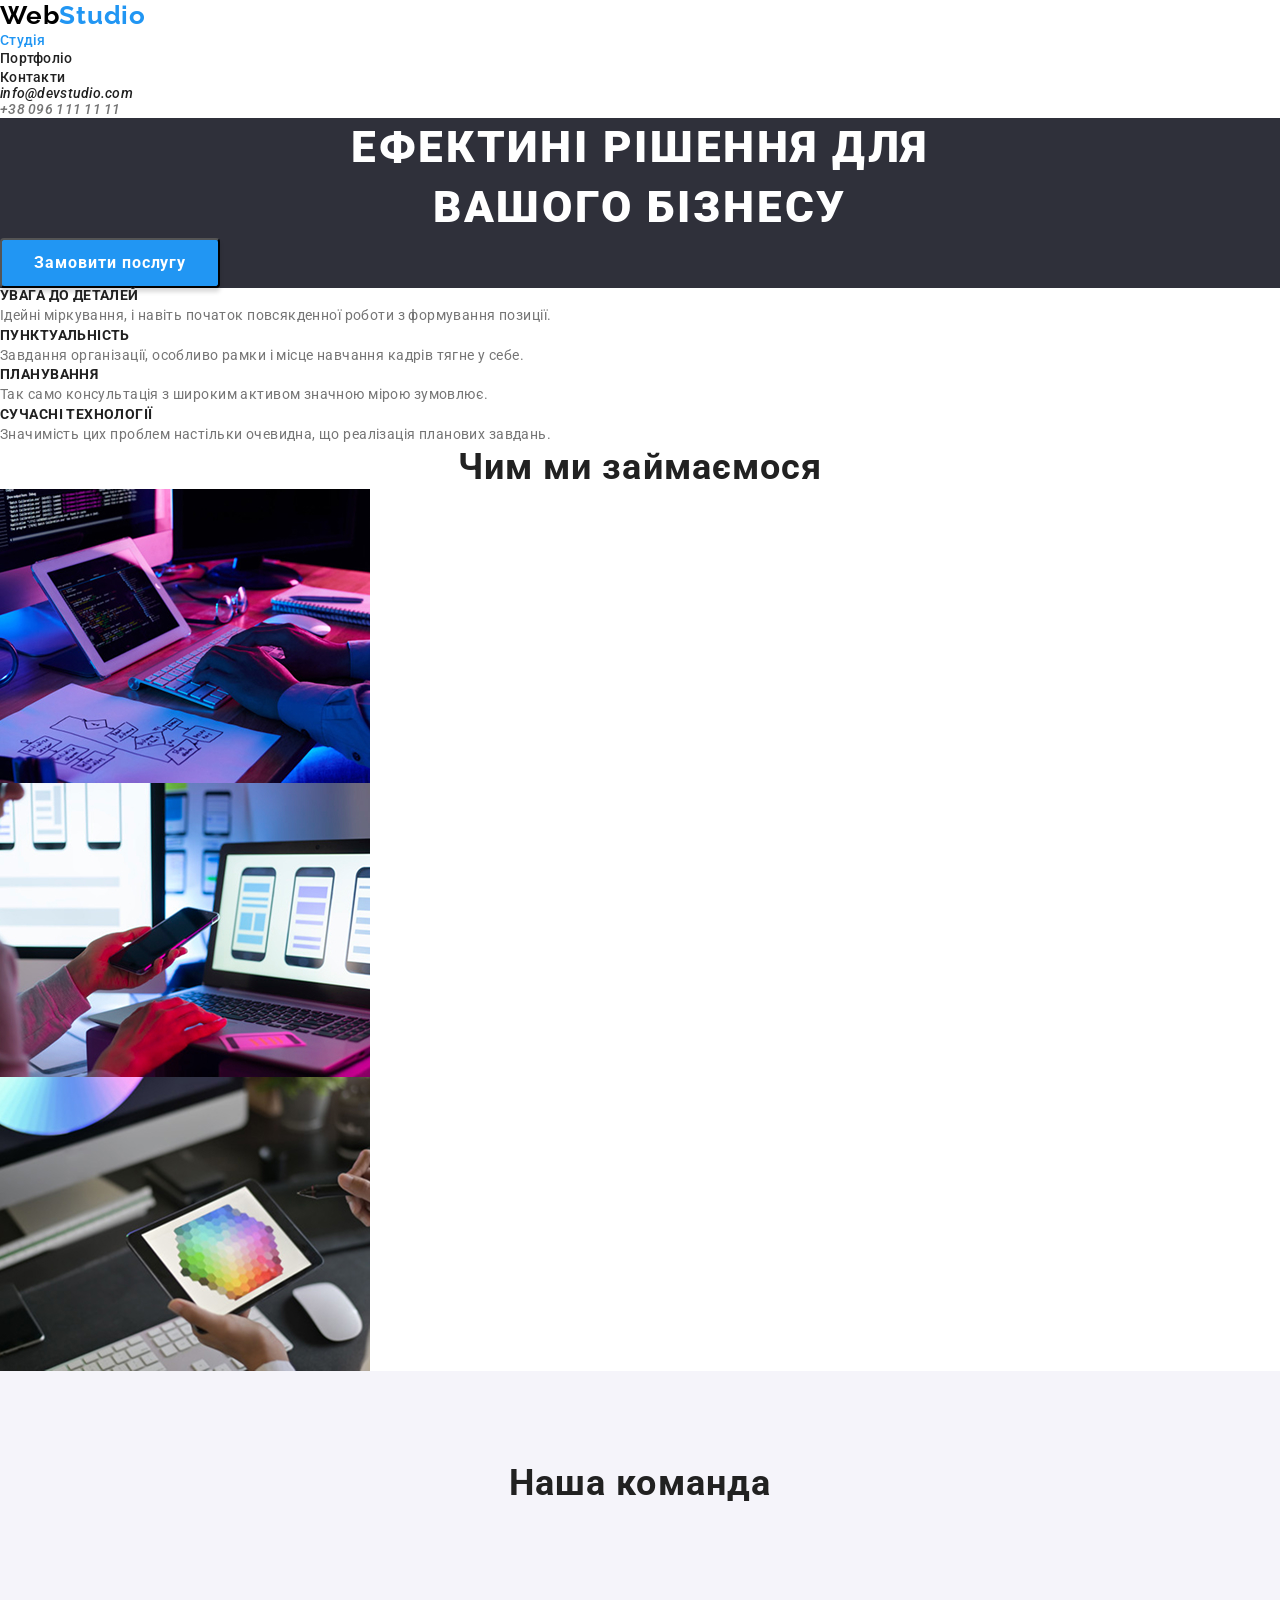
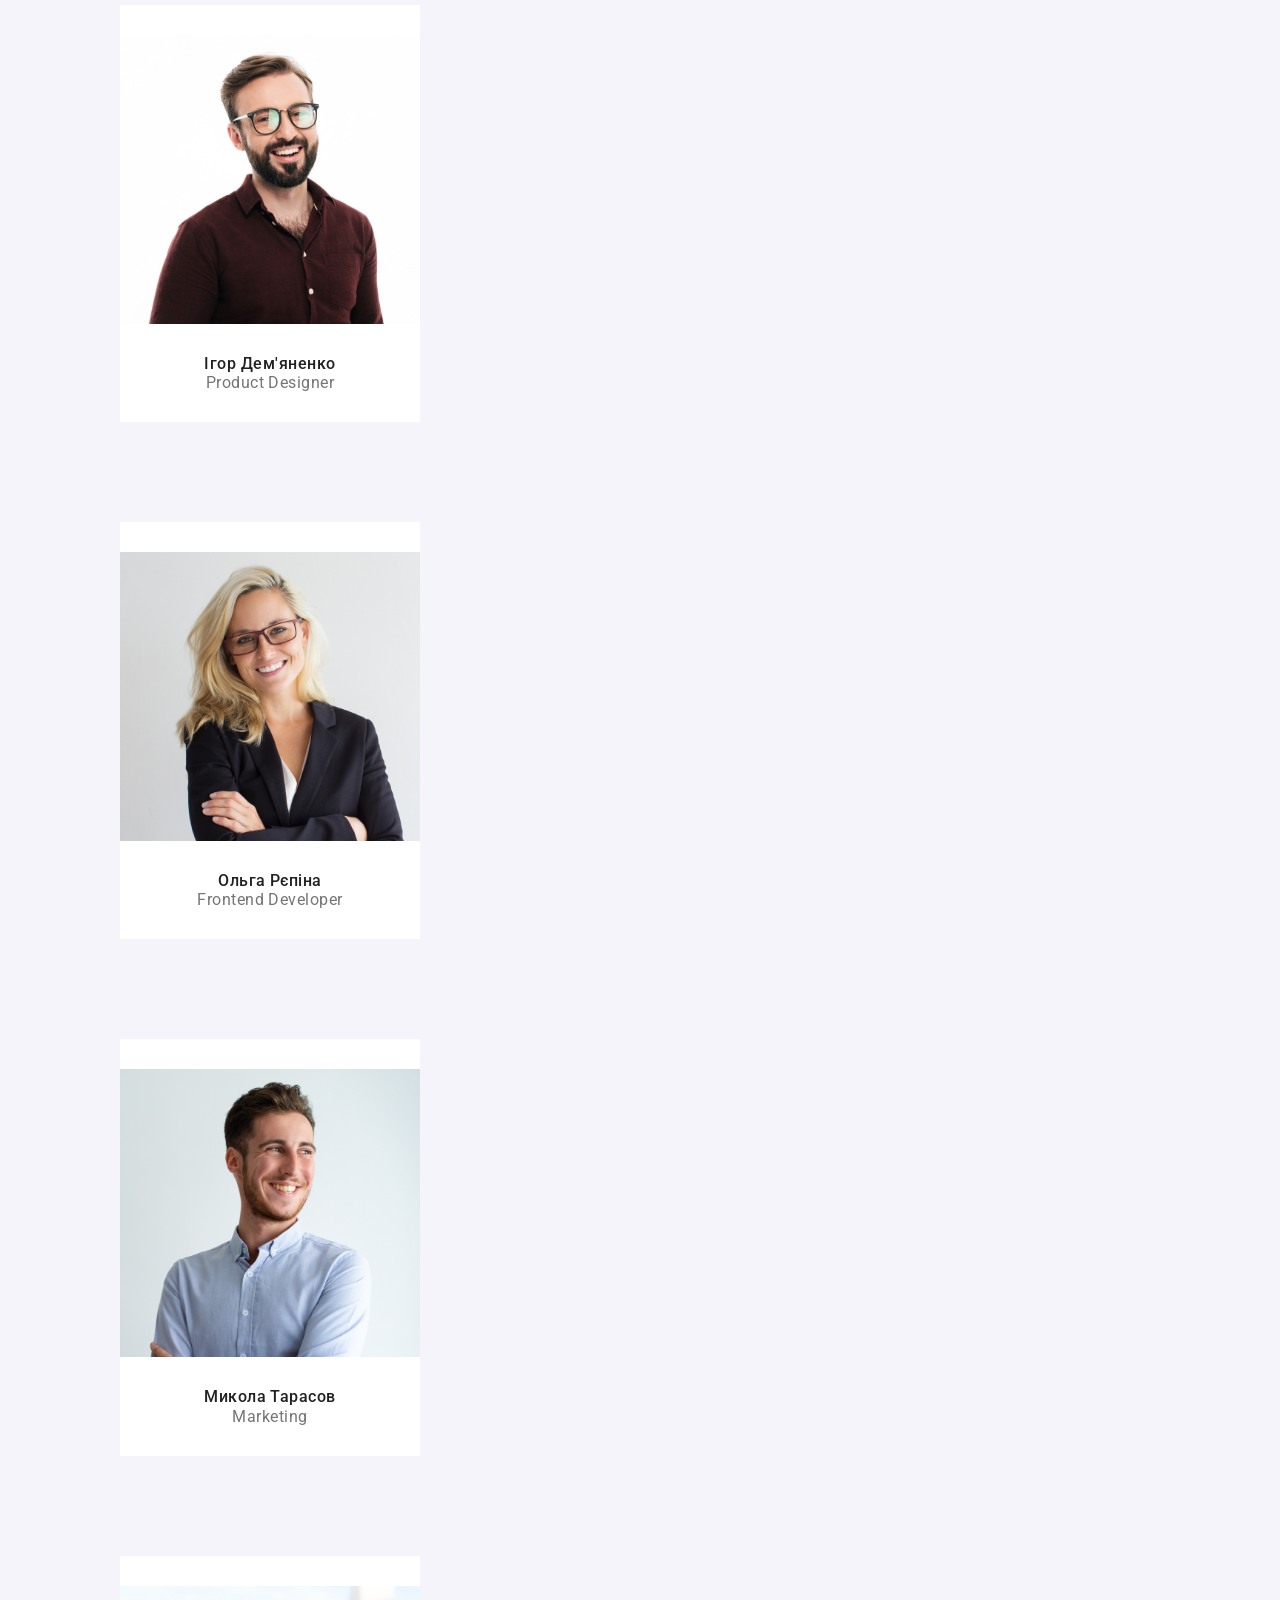
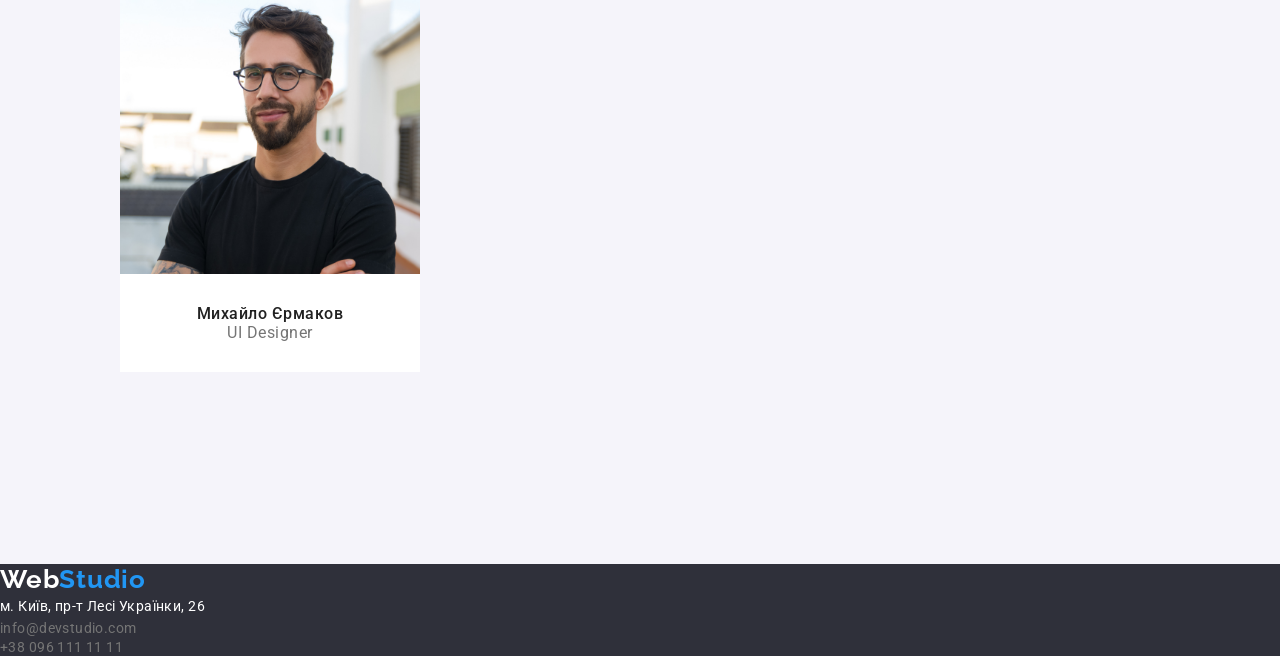
==== index.html @ 3d07670d "23.04.26 (4)" ====
<!doctype html>
<html lang="uk">
  <head>
    <meta charset="UTF-8" />
    <meta name="viewport" content="width=device-width, initial-scale=1.0" />
    <title>WebStudio</title>
    <link
      rel="stylesheet"
      href="https://cdnjs.cloudflare.com/ajax/libs/modern-normalize/3.0.1/modern-normalize.min.css"
      integrity="sha512-q6WgHqiHlKyOqslT/lgBgodhd03Wp4BEqKeW6nNtlOY4quzyG3VoQKFrieaCeSnuVseNKRGpGeDU3qPmabCANg=="
      crossorigin="anonymous"
      referrerpolicy="no-referrer"
    />
    <link rel="preconnect" href="https://fonts.googleapis.com" />
    <link rel="preconnect" href="https://fonts.gstatic.com" crossorigin />
    <link
      href="https://fonts.googleapis.com/css2?family=Raleway:ital,wght@0,100..900;1,100..900&family=Roboto:ital,wght@0,100..900;1,100..900&display=swap"
      rel="stylesheet"
    />
    <link rel="stylesheet" href="./Studio/css/reset.css">
    <link rel="stylesheet" href="./Studio/css/style.css" />
  </head>

  <body>
    <header class="header">
      <a href="./index.html" class="header-logo"
        >Web<span class="logo-accent">Studio</span></a
      >
      <nav class="header-navigation">
        <ul class="header-list">
          <li class="header-item">
            <a class="header-link-active" href="../index.html">Студія</a>
          </li>
          <li class="header-item">
            <a class="header-link" href="./Portfolio/index.html">Портфоліо</a>
          </li>
          <li class="header-item">
            <a class="header-link" href="#">Контакти</a>
          </li>
        </ul>
      </nav>
      <address class="header-contacts">
        <ul class="header-contacts-list">
          <li class="header-mail">
            <a class="header-itemm" href="mailto:info@devstudio.com"
              >info@devstudio.com</a
            >
          </li>
          <li class="header-phone">
            <a class="header-itemp" href="tel:+380961111111"
              >+38 096 111 11 11</a
            >
          </li>
        </ul>
      </address>
    </header>
    <main>
      <section class="hero">
        <h1 class="hero-title">
          ЕФЕКТИНІ РІШЕННЯ ДЛЯ <br />
          ВАШОГО БІЗНЕСУ
        </h1>
        <button class="hero-button" type="button">Замовити послугу</button>
      </section>
      <section class="info">
        <ul class="info-all">
          <li class="info-list">
            <h4 class="info-title">УВАГА ДО ДЕТАЛЕЙ</h4>
            <p class="info-text">
              Ідейні міркування, і навіть початок повсякденної роботи з
              формування позиції.
            </p>
          </li>
          <li class="info-list">
            <h4 class="info-title">ПУНКТУАЛЬНІСТЬ</h4>
            <p class="info-text">
              Завдання організації, особливо рамки і місце навчання кадрів тягне
              у себе.
            </p>
          </li>
          <li class="info-list">
            <h4 class="info-title">ПЛАНУВАННЯ</h4>
            <p class="info-text">
              Так само консультація з широким активом значною мірою зумовлює.
            </p>
          </li>
          <li class="info-list">
            <h4 class="info-title">СУЧАСНІ ТЕХНОЛОГІЇ</h4>
            <p class="info-text">
              Значимість цих проблем настільки очевидна, що реалізація планових
              завдань.
            </p>
          </li>
        </ul>
      </section>

      <section class="about">
        <h2 class="about-title">Чим ми займаємося</h2>
        <ul class="about-all">
          <li class="about-list">
            <img class="about-img" src="./Studio/img/img1.jpg" alt="Програмування" />
          </li>
          <li class="about-list">
            <img class="about-img" src="./Studio/img/img2.jpg" alt="Конспект" />
          </li>
          <li class="about-list">
            <img class="about-img" src="./Studio/img/img3.jpg" alt="Теорія кольору" />
          </li>
        </ul>
      </section>

      <section class="team">
        <h2 class="team-title">Наша команда</h2>
        <ul class="team-all">
          <li class="team-list">
            <img
              width="400"
              class="team-img"
              src="./Studio/img/man1.jpg"
              alt="Ігор Дем'яненко"
            />
            <h3 class="team-subtitle">Ігор Дем'яненко</h3>
            <p class="team-text">Product Designer</p>
          </li>
          <li class="team-list">
            <img
              width="400"
              class="team-img"
              src="./Studio/img/man2.jpg"
              alt="Ольга Рєпіна"
            />
            <h3 class="team-subtitle">Ольга Рєпіна</h3>
            <p class="team-text">Frontend Developer</p>
          </li>
          <li class="team-list">
            <img
              width="400"
              class="team-img"
              src="./Studio/img/man3.jpg"
              alt="Микола Тарасов"
            />
            <h3 class="team-subtitle">Микола Тарасов</h3>
            <p class="team-text">Marketing</p>
          </li>
          <li class="team-list">
            <img
              width="400"
              class="team-img"
              src="./Studio/img/man4.jpg"
              alt="Михайло Єрмаков"
            />
            <h3 class="team-subtitle">Михайло Єрмаков</h3>
            <p class="team-text">UI Designer</p>
          </li>
        </ul>
      </section>
    </main>
    <footer class="footer">
      <a href="./index.html" class="footer-logo"
        >Web<span class="logo-accent">Studio</span></a
      >
      <address class="footer-address">
        <ul class="footer-list">
          <li class="footer-item">
            <a
              class="footer-map"
              target="_blank"
              href="https://www.google.com/maps/place/%D0%B1%D1%83%D0%BB.+%D0%9B%D0%B5%D1%81%D0%B8+%D0%A3%D0%BA%D1%80%D0%B0%D0%B8%D0%BD%D0%BA%D0%B8,+26,+%D0%9A%D0%B8%D0%B5%D0%B2,+%D0%A3%D0%BA%D1%80%D0%B0%D0%B8%D0%BD%D0%B0,+02000/@50.4265841,30.5358109,17z/data=!3m1!4b1!4m6!3m5!1s0x40d4cf0e033ecbe9:0x57a4dffefec77da0!8m2!3d50.4265807!4d30.5383858!16s%2Fg%2F1tctq5jv?authuser=0&entry=ttu&g_ep=EgoyMDI2MDQwOC4wIKXMDSoASAFQAw%3D%3D"
              >м. Київ, пр-т Лесі Українки, 26</a
            >
          </li>
          <li class="footer-item">
            <a class="footer-mail" href="mailto:info@devstudio.com"
              >info@devstudio.com</a
            >
          </li>
          <li class="footer-item">
            <a class="footer-phone" href="tel:+380961111111"
              >+38 096 111 11 11</a
            >
          </li>
        </ul>
      </address>
    </footer>
  </body>
</html>
---- Studio/css/style.css ----
:root {
  --primary-color: #ffffff;
  --secondary-color: #2196f3;
  --title-color: #212121;
  --text-color: #757575;
  --logo-color: #000000;
  --BG1-color: #2f303a;
  --BG2-color: #f5f4fa;
}

body {
  font-family: "Roboto", sans-serif;
}

.header-logo {
  font-family: Raleway;
  color: var(--logo-color);
  font-size: 26px;
  font-weight: 700;
  line-height: 1.19;
  letter-spacing: 0.78px;
  text-decoration: none;
}

.logo-accent {
  color: var(--secondary-color);
}

.header-link-active {
  color: var(--secondary-color);
  font-size: 14px;
  font-weight: 500;
  line-height: 1.14;
  letter-spacing: 0.28px;
  text-decoration: none;
  font-family: Roboto;
}

.header-link {
  color: var(--title-color);
  font-size: 14px;
  font-weight: 500;
  line-height: 1.14;
  letter-spacing: 0.28px;
  text-decoration: none;
  color: var(--title-color);
  font-family: Roboto;
}

.header-link:hover {
  color: var(--secondary-color);
}

.header-contacts {
  color: var(--title-color);
  font-size: 14px;
  font-weight: 500;
  line-height: 1.14;
  letter-spacing: 0.28px;
  text-decoration: none;
  color: #212121;
  font-family: Roboto;
  text-decoration: none;
}

.header-itemm {
  font-family: Roboto;
  color: var(--title-color);
  text-decoration: none;
}

.header-itemm:hover {
  color: var(--secondary-color);
}

.header-itemp {
  font-family: Roboto;
  color: var(--text-color);
  text-decoration: none;
}

.header-itemp:hover {
  color: var(--secondary-color);
}

.hero {
  background-color: var(--BG1-color);
}

.hero-title {
  color: var(--primary-color);
  display: flex;
  justify-content: center;
  align-items: center;
  text-align: center;
  font-family: Roboto;
  font-size: 44px;
  font-style: normal;
  font-weight: 900;
  line-height: 1.36;
  letter-spacing: 2.64px;
  text-transform: uppercase;
}

.hero-button {
  min-width: 216px;
  height: 50px;
  padding: 0 32px;
  border-radius: 4px;
  background: var(--secondary-color);
  box-shadow: 0 4px 4px 0 rgba(0, 0, 0, 0.15);
  color: #fff;
  text-align: center;
  font-family: Roboto;
  font-size: 16px;
  font-style: normal;
  font-weight: 700;
  line-height: 1.88;
  letter-spacing: 0.96px;
}

.info-title {
  color: var(--title-color);
  font-family: Roboto;
  font-size: 14px;
  font-style: normal;
  font-weight: 700;
  line-height: 1.14;
  letter-spacing: 0.42px;
  text-transform: uppercase;
}

.info-text {
  color: var(--text-color);
  font-family: Roboto;
  font-size: 14px;
  font-style: normal;
  font-weight: 400;
  line-height: 1.71;
  letter-spacing: 0.42px;
}

.about-title {
  color: var(--title-color);
  text-align: center;
  font-family: Roboto;
  font-size: 36px;
  font-style: normal;
  font-weight: 700;
  line-height: 1.16;
  letter-spacing: 1.08px;
}

.team {
  background-color: var(--BG2-color);
  min-height: 200px;
  text-align: center;
  padding: 92px 20px;
}

.team-list {
  background-color: var(--primary-color);
  min-height: 150px;
  max-width: 300px;
  text-align: center;
  padding: 30px 0px;
  margin: 100px;
}

.team-img {
  display: block;
  margin: 0;
  max-width: 100%;
  height: auto;
  margin-bottom: 30px;
}

.team-title {
  color: var(--title-color);
  text-align: center;
  font-family: Roboto;
  font-size: 36px;
  font-style: normal;
  font-weight: 700;
  line-height: 1.16;
  letter-spacing: 1.08px;
}

.team-title {
  color: var(--title-color);
  text-align: center;
  font-family: Roboto;
  font-size: 36px;
  font-style: normal;
  font-weight: 700;
  line-height: 1.16;
  letter-spacing: 1.08px;
}

.team-subtitle {
  color: var(--title-color);
  text-align: center;
  font-family: Roboto;
  font-size: 16px;
  font-style: normal;
  font-weight: 500;
  line-height: 1.19;
  letter-spacing: 0.48px;
}

.team-text {
  color: var(--text-color);
  text-align: center;
  font-family: Roboto;
  font-size: 16px;
  font-style: normal;
  font-weight: 400;
  line-height: 1.19;
  letter-spacing: 0.48px;
}

.footer {
  background-color: var(--BG1-color);
}

.footer-logo {
  color: var(--primary-color);
  font-family: Roboto;
  font-size: 26px;
  font-style: normal;
  font-weight: 700;
  line-height: 1.19;
  letter-spacing: 0.78px;
  text-decoration: none;
}

.footer-map {
  color: var(--primary-color);
  font-family: Roboto;
  font-size: 14px;
  font-style: normal;
  font-weight: 400;
  line-height: 1.71;
  letter-spacing: 0.42px;
  text-decoration: none;
}

.footer-map:hover {
  color: var(--secondary-color);
}

.footer-mail {
  font-size: 14px;
  font-style: normal;
  font-weight: 400;
  line-height: 1.71px;
  letter-spacing: 0.42px;
  font-family: Roboto;
  color: var(--text-color);
  text-decoration: none;
}

.footer-mail:hover {
  color: var(--secondary-color);
}

.footer-phone {
  font-size: 14px;
  font-style: normal;
  font-weight: 400;
  line-height: 1.71px;
  letter-spacing: 0.42px;
  font-family: Roboto;
  color: var(--text-color);
  text-decoration: none;
}

.footer-phone:hover {
  color: var(--secondary-color);
}

.footer-logo {
  font-family: Raleway;
  color: var(--primary-color);
  font-size: 26px;
  font-weight: 700;
  line-height: 1.19;
  letter-spacing: 0.78px;
  text-decoration: none;
}
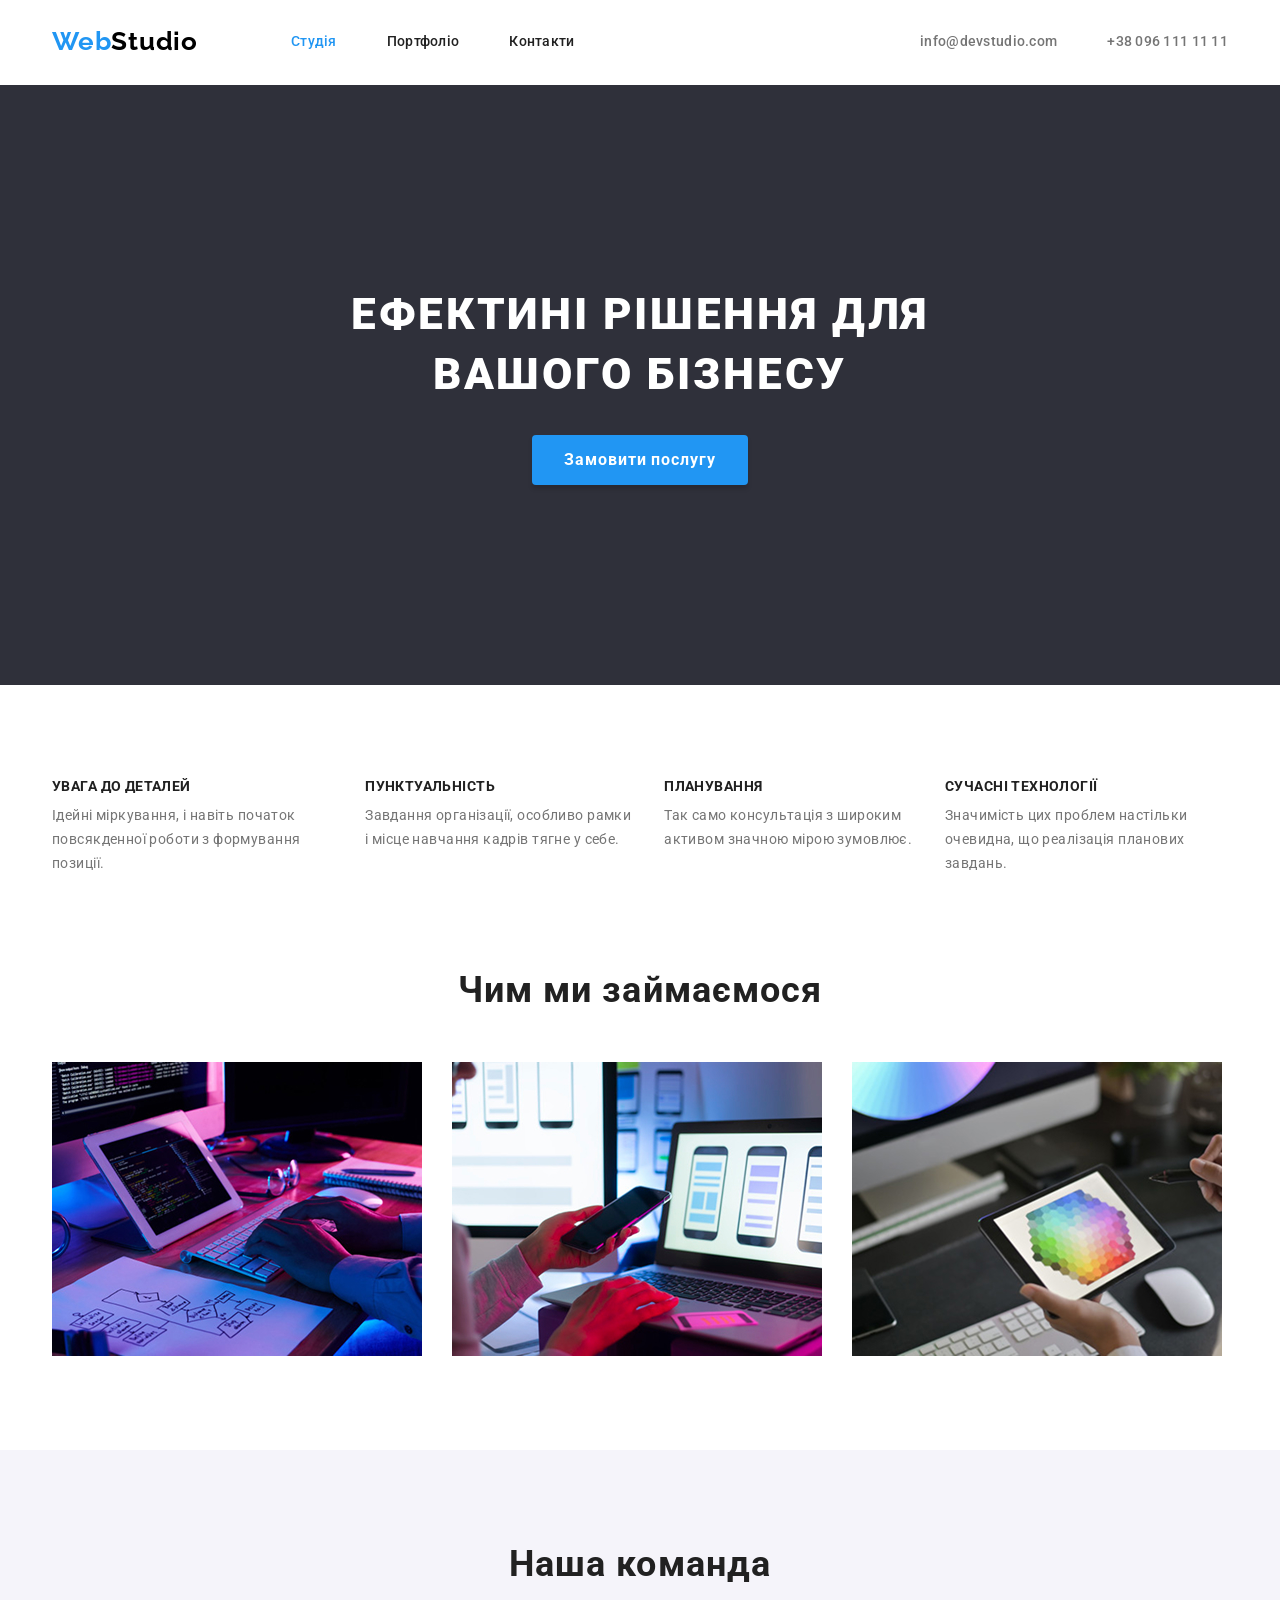
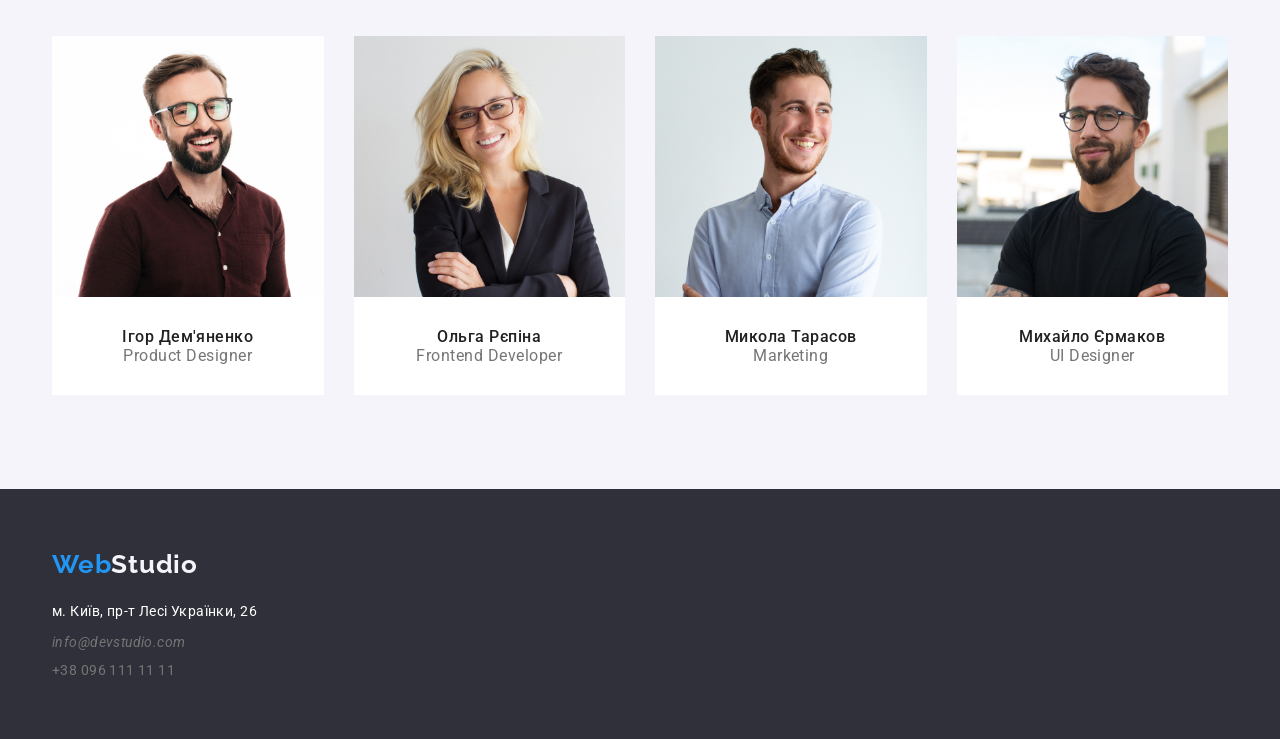
==== commit a72e8121: "30.04.26" ====
--- a/index.html
+++ b/index.html
@@ -17,170 +17,189 @@
       href="https://fonts.googleapis.com/css2?family=Raleway:ital,wght@0,100..900;1,100..900&family=Roboto:ital,wght@0,100..900;1,100..900&display=swap"
       rel="stylesheet"
     />
-    <link rel="stylesheet" href="./Studio/css/reset.css">
+    <link rel="stylesheet" href="./Studio/css/reset.css" />
     <link rel="stylesheet" href="./Studio/css/style.css" />
   </head>
 
   <body>
     <header class="header">
-      <a href="./index.html" class="header-logo"
-        >Web<span class="logo-accent">Studio</span></a
-      >
-      <nav class="header-navigation">
-        <ul class="header-list">
-          <li class="header-item">
-            <a class="header-link-active" href="../index.html">Студія</a>
-          </li>
-          <li class="header-item">
-            <a class="header-link" href="./Portfolio/index.html">Портфоліо</a>
-          </li>
-          <li class="header-item">
-            <a class="header-link" href="#">Контакти</a>
-          </li>
-        </ul>
-      </nav>
-      <address class="header-contacts">
-        <ul class="header-contacts-list">
-          <li class="header-mail">
-            <a class="header-itemm" href="mailto:info@devstudio.com"
-              >info@devstudio.com</a
-            >
-          </li>
-          <li class="header-phone">
-            <a class="header-itemp" href="tel:+380961111111"
-              >+38 096 111 11 11</a
-            >
-          </li>
-        </ul>
-      </address>
+      <div class="container header-wrap">
+        <a href="./index.html" class="header-logo">Web<span class="logo-accent">Studio</span></a>
+        <nav class="header-navigation">
+          <ul class="header-list">
+            <li class="header-item">
+              <a class="header-link-active" href="./index.html">Студія</a>
+            </li>
+            <li class="header-item">
+              <a class="header-link" href="./Portfolio/index.html">Портфоліо</a>
+            </li>
+            <li class="header-item">
+              <a class="header-link" href="#">Контакти</a>
+            </li>
+          </ul>
+        </nav>
+        <address class="header-contacts">
+          <ul class="header-contacts-list">
+            <li class="header-mail">
+              <a class="header-item" href="mailto:info@devstudio.com"
+                >info@devstudio.com</a
+              >
+            </li>
+            <li class="header-phone">
+              <a class="header-item" href="tel:+380961111111"
+                >+38 096 111 11 11</a
+              >
+            </li>
+          </ul>
+        </address>
+      </div>
     </header>
     <main>
       <section class="hero">
-        <h1 class="hero-title">
-          ЕФЕКТИНІ РІШЕННЯ ДЛЯ <br />
-          ВАШОГО БІЗНЕСУ
-        </h1>
-        <button class="hero-button" type="button">Замовити послугу</button>
+        <div class="container">
+          <h1 class="hero-title">
+            ЕФЕКТИНІ РІШЕННЯ ДЛЯ ВАШОГО БІЗНЕСУ
+          </h1>
+          <button class="hero-button" type="button">Замовити послугу</button>
+        </div>
       </section>
       <section class="info">
-        <ul class="info-all">
-          <li class="info-list">
-            <h4 class="info-title">УВАГА ДО ДЕТАЛЕЙ</h4>
-            <p class="info-text">
-              Ідейні міркування, і навіть початок повсякденної роботи з
-              формування позиції.
-            </p>
-          </li>
-          <li class="info-list">
-            <h4 class="info-title">ПУНКТУАЛЬНІСТЬ</h4>
-            <p class="info-text">
-              Завдання організації, особливо рамки і місце навчання кадрів тягне
-              у себе.
-            </p>
-          </li>
-          <li class="info-list">
-            <h4 class="info-title">ПЛАНУВАННЯ</h4>
-            <p class="info-text">
-              Так само консультація з широким активом значною мірою зумовлює.
-            </p>
-          </li>
-          <li class="info-list">
-            <h4 class="info-title">СУЧАСНІ ТЕХНОЛОГІЇ</h4>
-            <p class="info-text">
-              Значимість цих проблем настільки очевидна, що реалізація планових
-              завдань.
-            </p>
-          </li>
-        </ul>
+        <div class="container">
+          <ul class="info-all">
+            <li class="info-list">
+              <h4 class="info-title">УВАГА ДО ДЕТАЛЕЙ</h4>
+              <p class="info-text">
+                Ідейні міркування, і навіть початок повсякденної роботи з
+                формування позиції.
+              </p>
+            </li>
+            <li class="info-list">
+              <h4 class="info-title">ПУНКТУАЛЬНІСТЬ</h4>
+              <p class="info-text">
+                Завдання організації, особливо рамки і місце навчання кадрів
+                тягне у себе.
+              </p>
+            </li>
+            <li class="info-list">
+              <h4 class="info-title">ПЛАНУВАННЯ</h4>
+              <p class="info-text">
+                Так само консультація з широким активом значною мірою зумовлює.
+              </p>
+            </li>
+            <li class="info-list">
+              <h4 class="info-title">СУЧАСНІ ТЕХНОЛОГІЇ</h4>
+              <p class="info-text">
+                Значимість цих проблем настільки очевидна, що реалізація
+                планових завдань.
+              </p>
+            </li>
+          </ul>
+        </div>
       </section>
 
       <section class="about">
-        <h2 class="about-title">Чим ми займаємося</h2>
-        <ul class="about-all">
-          <li class="about-list">
-            <img class="about-img" src="./Studio/img/img1.jpg" alt="Програмування" />
-          </li>
-          <li class="about-list">
-            <img class="about-img" src="./Studio/img/img2.jpg" alt="Конспект" />
-          </li>
-          <li class="about-list">
-            <img class="about-img" src="./Studio/img/img3.jpg" alt="Теорія кольору" />
-          </li>
-        </ul>
+        <div class="container">
+          <h2 class="about-title">Чим ми займаємося</h2>
+          <ul class="about-all">
+            <li class="about-list">
+              <img
+                class="about-img"
+                src="./Studio/img/img1.jpg"
+                alt="Програмування"
+              />
+            </li>
+            <li class="about-list">
+              <img
+                class="about-img"
+                src="./Studio/img/img2.jpg"
+                alt="Конспект"
+              />
+            </li>
+            <li class="about-list">
+              <img
+                class="about-img"
+                src="./Studio/img/img3.jpg"
+                alt="Теорія кольору"
+              />
+            </li>
+          </ul>
+        </div>
       </section>
 
       <section class="team">
-        <h2 class="team-title">Наша команда</h2>
-        <ul class="team-all">
-          <li class="team-list">
-            <img
-              width="400"
-              class="team-img"
-              src="./Studio/img/man1.jpg"
-              alt="Ігор Дем'яненко"
-            />
-            <h3 class="team-subtitle">Ігор Дем'яненко</h3>
-            <p class="team-text">Product Designer</p>
-          </li>
-          <li class="team-list">
-            <img
-              width="400"
-              class="team-img"
-              src="./Studio/img/man2.jpg"
-              alt="Ольга Рєпіна"
-            />
-            <h3 class="team-subtitle">Ольга Рєпіна</h3>
-            <p class="team-text">Frontend Developer</p>
-          </li>
-          <li class="team-list">
-            <img
-              width="400"
-              class="team-img"
-              src="./Studio/img/man3.jpg"
-              alt="Микола Тарасов"
-            />
-            <h3 class="team-subtitle">Микола Тарасов</h3>
-            <p class="team-text">Marketing</p>
-          </li>
-          <li class="team-list">
-            <img
-              width="400"
-              class="team-img"
-              src="./Studio/img/man4.jpg"
-              alt="Михайло Єрмаков"
-            />
-            <h3 class="team-subtitle">Михайло Єрмаков</h3>
-            <p class="team-text">UI Designer</p>
-          </li>
-        </ul>
+        <div class="container">
+          <h2 class="team-title">Наша команда</h2>
+          <ul class="team-all">
+            <li class="team-list">
+              <img
+                width="400"
+                class="team-img"
+                src="./Studio/img/man1.jpg"
+                alt="Ігор Дем'яненко"
+              />
+              <h3 class="team-subtitle">Ігор Дем'яненко</h3>
+              <p class="team-text">Product Designer</p>
+            </li>
+            <li class="team-list">
+              <img
+                width="400"
+                class="team-img"
+                src="./Studio/img/man2.jpg"
+                alt="Ольга Рєпіна"
+              />
+              <h3 class="team-subtitle">Ольга Рєпіна</h3>
+              <p class="team-text">Frontend Developer</p>
+            </li>
+            <li class="team-list">
+              <img
+                width="400"
+                class="team-img"
+                src="./Studio/img/man3.jpg"
+                alt="Микола Тарасов"
+              />
+              <h3 class="team-subtitle">Микола Тарасов</h3>
+              <p class="team-text">Marketing</p>
+            </li>
+            <li class="team-list">
+              <img
+                width="400"
+                class="team-img"
+                src="./Studio/img/man4.jpg"
+                alt="Михайло Єрмаков"
+              />
+              <h3 class="team-subtitle">Михайло Єрмаков</h3>
+              <p class="team-text">UI Designer</p>
+            </li>
+          </ul>
+        </div>
       </section>
     </main>
     <footer class="footer">
-      <a href="./index.html" class="footer-logo"
-        >Web<span class="logo-accent">Studio</span></a
-      >
-      <address class="footer-address">
-        <ul class="footer-list">
-          <li class="footer-item">
-            <a
-              class="footer-map"
-              target="_blank"
-              href="https://www.google.com/maps/place/%D0%B1%D1%83%D0%BB.+%D0%9B%D0%B5%D1%81%D0%B8+%D0%A3%D0%BA%D1%80%D0%B0%D0%B8%D0%BD%D0%BA%D0%B8,+26,+%D0%9A%D0%B8%D0%B5%D0%B2,+%D0%A3%D0%BA%D1%80%D0%B0%D0%B8%D0%BD%D0%B0,+02000/@50.4265841,30.5358109,17z/data=!3m1!4b1!4m6!3m5!1s0x40d4cf0e033ecbe9:0x57a4dffefec77da0!8m2!3d50.4265807!4d30.5383858!16s%2Fg%2F1tctq5jv?authuser=0&entry=ttu&g_ep=EgoyMDI2MDQwOC4wIKXMDSoASAFQAw%3D%3D"
-              >м. Київ, пр-т Лесі Українки, 26</a
-            >
-          </li>
-          <li class="footer-item">
-            <a class="footer-mail" href="mailto:info@devstudio.com"
-              >info@devstudio.com</a
-            >
-          </li>
-          <li class="footer-item">
-            <a class="footer-phone" href="tel:+380961111111"
-              >+38 096 111 11 11</a
-            >
-          </li>
-        </ul>
-      </address>
+      <div class="container">
+        <a href="./index.html" class="footer-logo">Web<span class="footerlogo-accent">Studio</span></a>
+        <address class="footer-address">
+          <ul class="footer-list">
+            <li class="footer-item">
+              <a
+                class="footer-map"
+                target="_blank"
+                href="https://www.google.com/maps/place/%D0%B1%D1%83%D0%BB.+%D0%9B%D0%B5%D1%81%D0%B8+%D0%A3%D0%BA%D1%80%D0%B0%D0%B8%D0%BD%D0%BA%D0%B8,+26,+%D0%9A%D0%B8%D0%B5%D0%B2,+%D0%A3%D0%BA%D1%80%D0%B0%D0%B8%D0%BD%D0%B0,+02000/@50.4265841,30.5358109,17z/data=!3m1!4b1!4m6!3m5!1s0x40d4cf0e033ecbe9:0x57a4dffefec77da0!8m2!3d50.4265807!4d30.5383858!16s%2Fg%2F1tctq5jv?authuser=0&entry=ttu&g_ep=EgoyMDI2MDQwOC4wIKXMDSoASAFQAw%3D%3D"
+                >м. Київ, пр-т Лесі Українки, 26</a
+              >
+            </li>
+            <li class="footer-item">
+              <a class="footer-mail" href="mailto:info@devstudio.com"
+                >info@devstudio.com</a
+              >
+            </li>
+            <li class="footer-item">
+              <a class="footer-phone" href="tel:+380961111111"
+                >+38 096 111 11 11</a
+              >
+            </li>
+          </ul>
+        </address>
+      </div>
     </footer>
   </body>
 </html>
--- a/Studio/css/style.css
+++ b/Studio/css/style.css
@@ -8,22 +8,48 @@
   --BG2-color: #f5f4fa;
 }
 
+.container {
+  width: 1200px;
+  margin: 0 auto;
+  padding: 0 12px;
+}
+
 body {
   font-family: "Roboto", sans-serif;
 }
 
+.header {
+  padding-top: 24px;
+  padding-bottom: 25px;
+}
+
+.header-wrap {
+  display: flex;
+}
+
 .header-logo {
   font-family: Raleway;
+  color: var(--secondary-color);
+  font-size: 26px;
+  font-weight: 700;
+  line-height: 1.38;
+  letter-spacing: 0.78px;
+  text-decoration: none;
+  margin-right: 93px;
+}
+
+.logo-accent {
   color: var(--logo-color);
-  font-size: 26px;
-  font-weight: 700;
-  line-height: 1.19;
-  letter-spacing: 0.78px;
-  text-decoration: none;
-}
-
-.logo-accent {
-  color: var(--secondary-color);
+}
+
+.header-navigation {
+  display: flex;
+}
+
+.header-list {
+  align-items: center;
+  display: flex;
+  gap: 50px;
 }
 
 .header-link-active {
@@ -61,30 +87,39 @@
   color: #212121;
   font-family: Roboto;
   text-decoration: none;
-}
-
-.header-itemm {
-  font-family: Roboto;
-  color: var(--title-color);
-  text-decoration: none;
-}
-
-.header-itemm:hover {
-  color: var(--secondary-color);
-}
-
-.header-itemp {
-  font-family: Roboto;
-  color: var(--text-color);
-  text-decoration: none;
-}
-
-.header-itemp:hover {
-  color: var(--secondary-color);
-}
+  display: flex;
+  gap: 24px;
+  margin-left: auto;
+  font-style: normal;
+}
+
+.header-contacts-list {
+  align-items: center;
+  gap: 50px;
+  display: flex;
+}
+
+.header-item {
+  font-size: 14px;
+  font-weight: 500;
+  line-height: 1.14;
+  letter-spacing: 0.28px;
+  font-family: Roboto;
+  color: var(--text-color);
+  text-decoration: none;
+}
+
+.header-item:hover {
+  color: var(--secondary-color);
+}
+
+/* hero */
 
 .hero {
   background-color: var(--BG1-color);
+  padding-top: 200px;
+  padding-bottom: 200px;
+  text-align: center;
 }
 
 .hero-title {
@@ -93,37 +128,50 @@
   justify-content: center;
   align-items: center;
   text-align: center;
-  font-family: Roboto;
   font-size: 44px;
-  font-style: normal;
   font-weight: 900;
   line-height: 1.36;
   letter-spacing: 2.64px;
   text-transform: uppercase;
+  width: 696px;
+  margin-bottom: 30px;
+  margin-left: auto;
+  margin-right: auto;
 }
 
 .hero-button {
   min-width: 216px;
   height: 50px;
-  padding: 0 32px;
+  padding: 10px 32px;
   border-radius: 4px;
   background: var(--secondary-color);
   box-shadow: 0 4px 4px 0 rgba(0, 0, 0, 0.15);
   color: #fff;
   text-align: center;
-  font-family: Roboto;
   font-size: 16px;
-  font-style: normal;
-  font-weight: 700;
-  line-height: 1.88;
+  font-weight: 700;
+  line-height: 1.87;
   letter-spacing: 0.96px;
+  border: none;
+}
+
+/* info */
+
+.info {
+  padding-top: 94px;
+  padding-bottom: 94px;
+}
+
+.info-all {
+  display: flex;
+  gap: 30px;
 }
 
 .info-title {
-  color: var(--title-color);
-  font-family: Roboto;
-  font-size: 14px;
-  font-style: normal;
+  margin-bottom: 10px;
+  color: var(--title-color);
+  font-family: Roboto;
+  font-size: 14px;
   font-weight: 700;
   line-height: 1.14;
   letter-spacing: 0.42px;
@@ -132,39 +180,51 @@
 
 .info-text {
   color: var(--text-color);
-  font-family: Roboto;
-  font-size: 14px;
-  font-style: normal;
+  font-size: 14px;
   font-weight: 400;
   line-height: 1.71;
   letter-spacing: 0.42px;
 }
 
+/* about */
+
+.about {
+  padding-bottom: 94px;
+}
+
+.about-all {
+  display: flex;
+  gap: 30px;
+}
+
 .about-title {
   color: var(--title-color);
   text-align: center;
-  font-family: Roboto;
   font-size: 36px;
-  font-style: normal;
   font-weight: 700;
   line-height: 1.16;
   letter-spacing: 1.08px;
-}
+  margin-bottom: 50px;
+}
+
+/* team */
 
 .team {
+  padding-top: 94px;
+  padding-bottom: 94px;
+  text-align: center;
   background-color: var(--BG2-color);
-  min-height: 200px;
-  text-align: center;
-  padding: 92px 20px;
+}
+
+.team-all {
+  display: flex;
+  gap: 30px;
 }
 
 .team-list {
   background-color: var(--primary-color);
-  min-height: 150px;
-  max-width: 300px;
-  text-align: center;
-  padding: 30px 0px;
-  margin: 100px;
+  text-align: center;
+  padding-bottom: 30px;
 }
 
 .team-img {
@@ -178,12 +238,11 @@
 .team-title {
   color: var(--title-color);
   text-align: center;
-  font-family: Roboto;
   font-size: 36px;
-  font-style: normal;
   font-weight: 700;
   line-height: 1.16;
   letter-spacing: 1.08px;
+  margin-bottom: 50px;
 }
 
 .team-title {
@@ -219,30 +278,44 @@
   letter-spacing: 0.48px;
 }
 
+/* footer */
+
 .footer {
+  padding-top: 60px;
+  padding-bottom: 60px;
   background-color: var(--BG1-color);
 }
 
 .footer-logo {
-  color: var(--primary-color);
-  font-family: Roboto;
+  display: inline-block;
+  padding-bottom: 20px;
+  color: var(--secondary-color);
   font-size: 26px;
-  font-style: normal;
   font-weight: 700;
   line-height: 1.19;
   letter-spacing: 0.78px;
   text-decoration: none;
+  font-family: Raleway;
+}
+
+.footerlogo-accent {
+  color: var(--BG2-color);
+}
+
+.footer-list {
+  display: flex;
+  flex-direction: column;
+  gap: 9px;
 }
 
 .footer-map {
   color: var(--primary-color);
-  font-family: Roboto;
-  font-size: 14px;
-  font-style: normal;
+  font-size: 14px;
   font-weight: 400;
   line-height: 1.71;
   letter-spacing: 0.42px;
   text-decoration: none;
+  font-style: normal;
 }
 
 .footer-map:hover {
@@ -251,11 +324,9 @@
 
 .footer-mail {
   font-size: 14px;
-  font-style: normal;
   font-weight: 400;
   line-height: 1.71px;
   letter-spacing: 0.42px;
-  font-family: Roboto;
   color: var(--text-color);
   text-decoration: none;
 }
@@ -270,7 +341,6 @@
   font-weight: 400;
   line-height: 1.71px;
   letter-spacing: 0.42px;
-  font-family: Roboto;
   color: var(--text-color);
   text-decoration: none;
 }
@@ -278,13 +348,3 @@
 .footer-phone:hover {
   color: var(--secondary-color);
 }
-
-.footer-logo {
-  font-family: Raleway;
-  color: var(--primary-color);
-  font-size: 26px;
-  font-weight: 700;
-  line-height: 1.19;
-  letter-spacing: 0.78px;
-  text-decoration: none;
-}
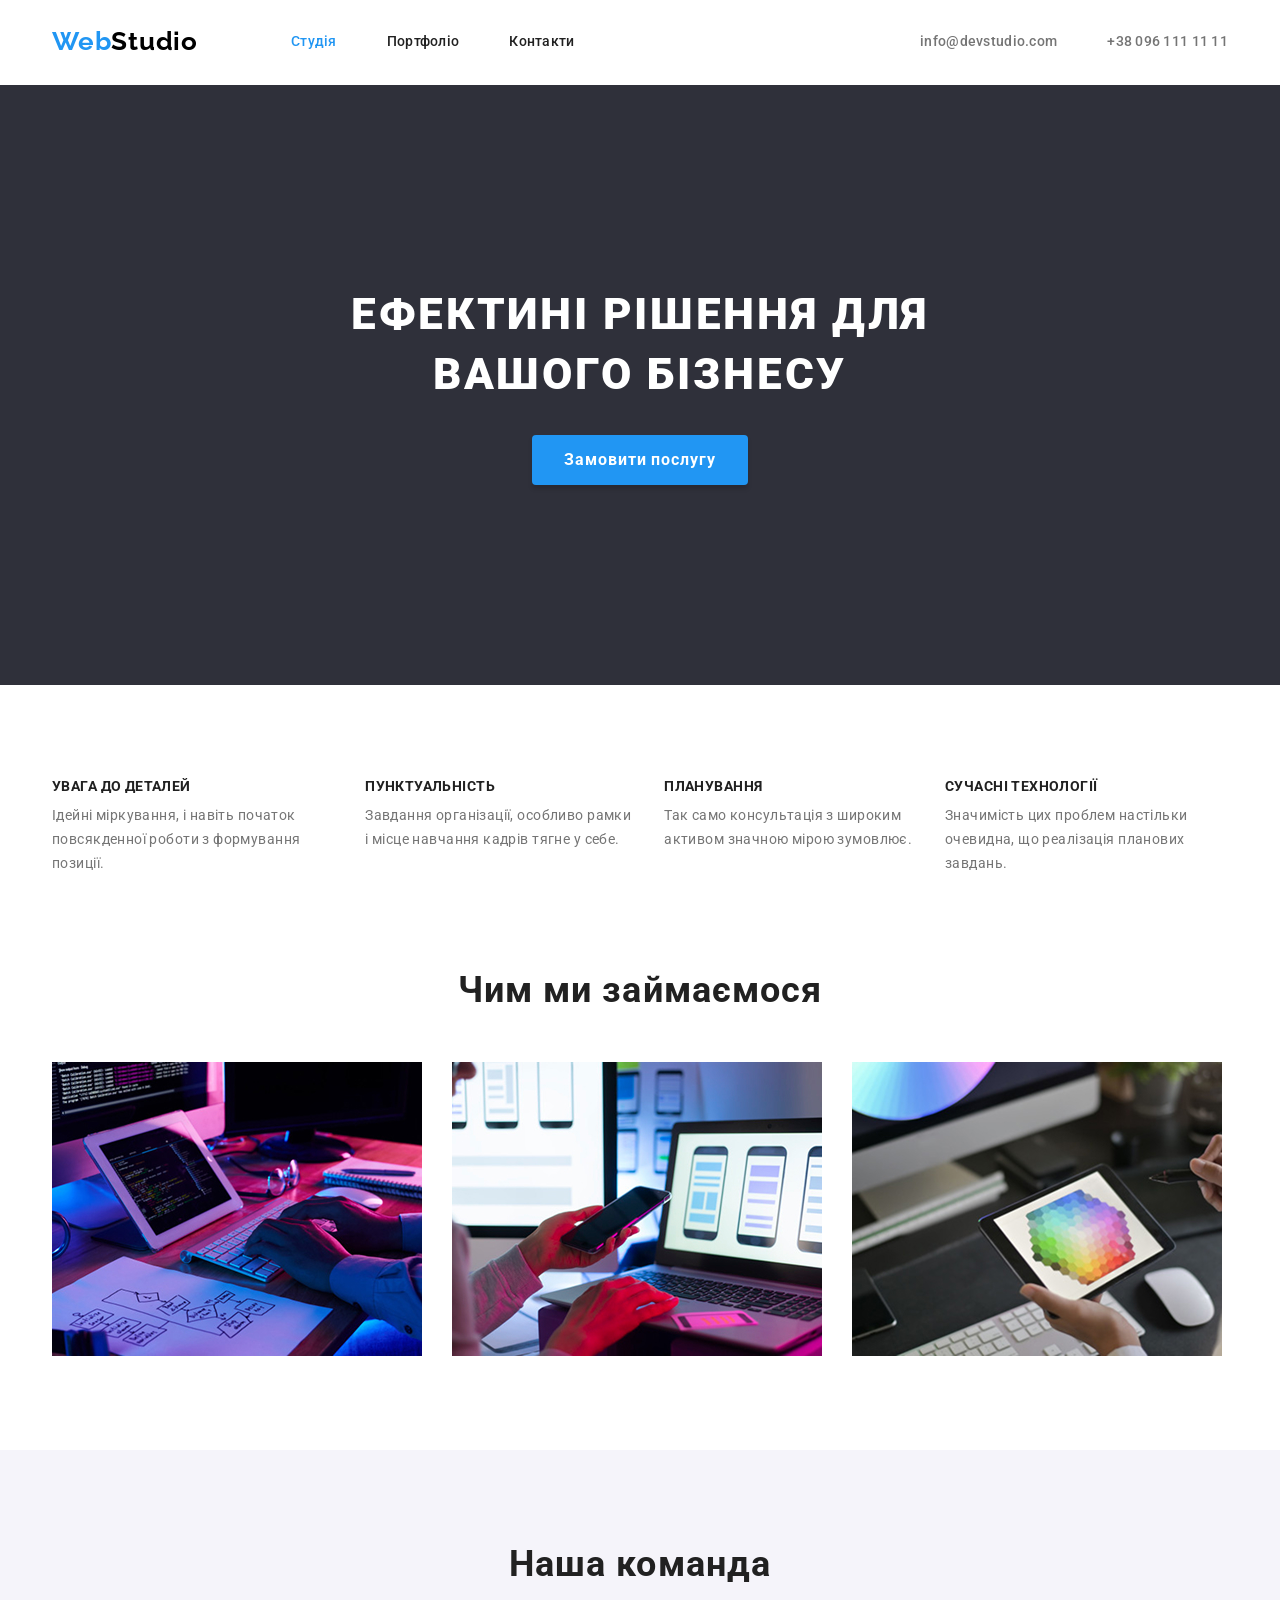
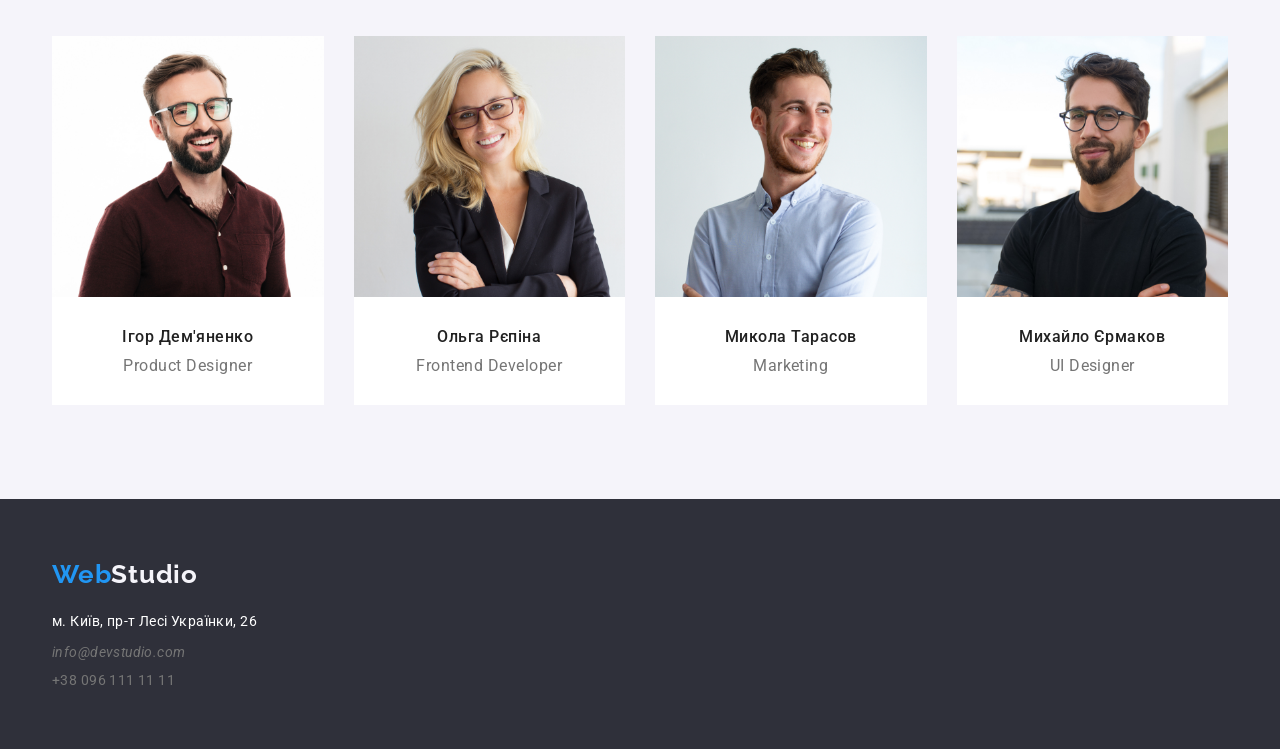
==== commit f6a19193: "05.05.26" ====
--- a/index.html
+++ b/index.html
@@ -137,8 +137,10 @@
                 src="./Studio/img/man1.jpg"
                 alt="Ігор Дем'яненко"
               />
-              <h3 class="team-subtitle">Ігор Дем'яненко</h3>
-              <p class="team-text">Product Designer</p>
+              <div class="team-content">
+                <h3 class="team-subtitle">Ігор Дем'яненко</h3>
+                <p class="team-text">Product Designer</p>
+              </div>
             </li>
             <li class="team-list">
               <img
@@ -147,8 +149,10 @@
                 src="./Studio/img/man2.jpg"
                 alt="Ольга Рєпіна"
               />
-              <h3 class="team-subtitle">Ольга Рєпіна</h3>
-              <p class="team-text">Frontend Developer</p>
+              <div class="team-content">
+                <h3 class="team-subtitle">Ольга Рєпіна</h3>
+                <p class="team-text">Frontend Developer</p>
+              </div>
             </li>
             <li class="team-list">
               <img
@@ -157,8 +161,10 @@
                 src="./Studio/img/man3.jpg"
                 alt="Микола Тарасов"
               />
-              <h3 class="team-subtitle">Микола Тарасов</h3>
-              <p class="team-text">Marketing</p>
+              <div class="team-content">
+                <h3 class="team-subtitle">Микола Тарасов</h3>
+                <p class="team-text">Marketing</p>
+              </div>
             </li>
             <li class="team-list">
               <img
@@ -167,8 +173,10 @@
                 src="./Studio/img/man4.jpg"
                 alt="Михайло Єрмаков"
               />
-              <h3 class="team-subtitle">Михайло Єрмаков</h3>
-              <p class="team-text">UI Designer</p>
+              <div class="team-content">
+                <h3 class="team-subtitle">Михайло Єрмаков</h3>
+                <p class="team-text">UI Designer</p>
+              </div>
             </li>
           </ul>
         </div>
--- a/Studio/css/style.css
+++ b/Studio/css/style.css
@@ -192,11 +192,6 @@
   padding-bottom: 94px;
 }
 
-.about-all {
-  display: flex;
-  gap: 30px;
-}
-
 .about-title {
   color: var(--title-color);
   text-align: center;
@@ -207,6 +202,19 @@
   margin-bottom: 50px;
 }
 
+.about-all {
+  display: flex;
+  gap: 30px;
+  list-style: none;
+  max-width: 1170px;
+}
+
+.about-img {
+  display: block;
+  width: 100%;
+  height: auto;
+}
+
 /* team */
 
 .team {
@@ -219,9 +227,13 @@
 .team-all {
   display: flex;
   gap: 30px;
+  margin: 0;
+  padding: 0;
+  list-style: none;
 }
 
 .team-list {
+  width: calc((100% - 90px) / 4);
   background-color: var(--primary-color);
   text-align: center;
   padding-bottom: 30px;
@@ -229,15 +241,19 @@
 
 .team-img {
   display: block;
-  margin: 0;
-  max-width: 100%;
+  width: 100%;
   height: auto;
   margin-bottom: 30px;
 }
 
+.team-content {
+  padding: 0 10px;
+}
+
 .team-title {
   color: var(--title-color);
   text-align: center;
+  font-family: Roboto, sans-serif;
   font-size: 36px;
   font-weight: 700;
   line-height: 1.16;
@@ -245,34 +261,22 @@
   margin-bottom: 50px;
 }
 
-.team-title {
-  color: var(--title-color);
-  text-align: center;
-  font-family: Roboto;
-  font-size: 36px;
-  font-style: normal;
-  font-weight: 700;
-  line-height: 1.16;
-  letter-spacing: 1.08px;
-}
-
 .team-subtitle {
   color: var(--title-color);
   text-align: center;
-  font-family: Roboto;
+  font-family: Roboto, sans-serif;
   font-size: 16px;
-  font-style: normal;
   font-weight: 500;
   line-height: 1.19;
   letter-spacing: 0.48px;
+  margin-bottom: 10px;
 }
 
 .team-text {
   color: var(--text-color);
   text-align: center;
-  font-family: Roboto;
+  font-family: Roboto, sans-serif;
   font-size: 16px;
-  font-style: normal;
   font-weight: 400;
   line-height: 1.19;
   letter-spacing: 0.48px;
@@ -288,7 +292,7 @@
 
 .footer-logo {
   display: inline-block;
-  padding-bottom: 20px;
+  margin-bottom: 20px;
   color: var(--secondary-color);
   font-size: 26px;
   font-weight: 700;
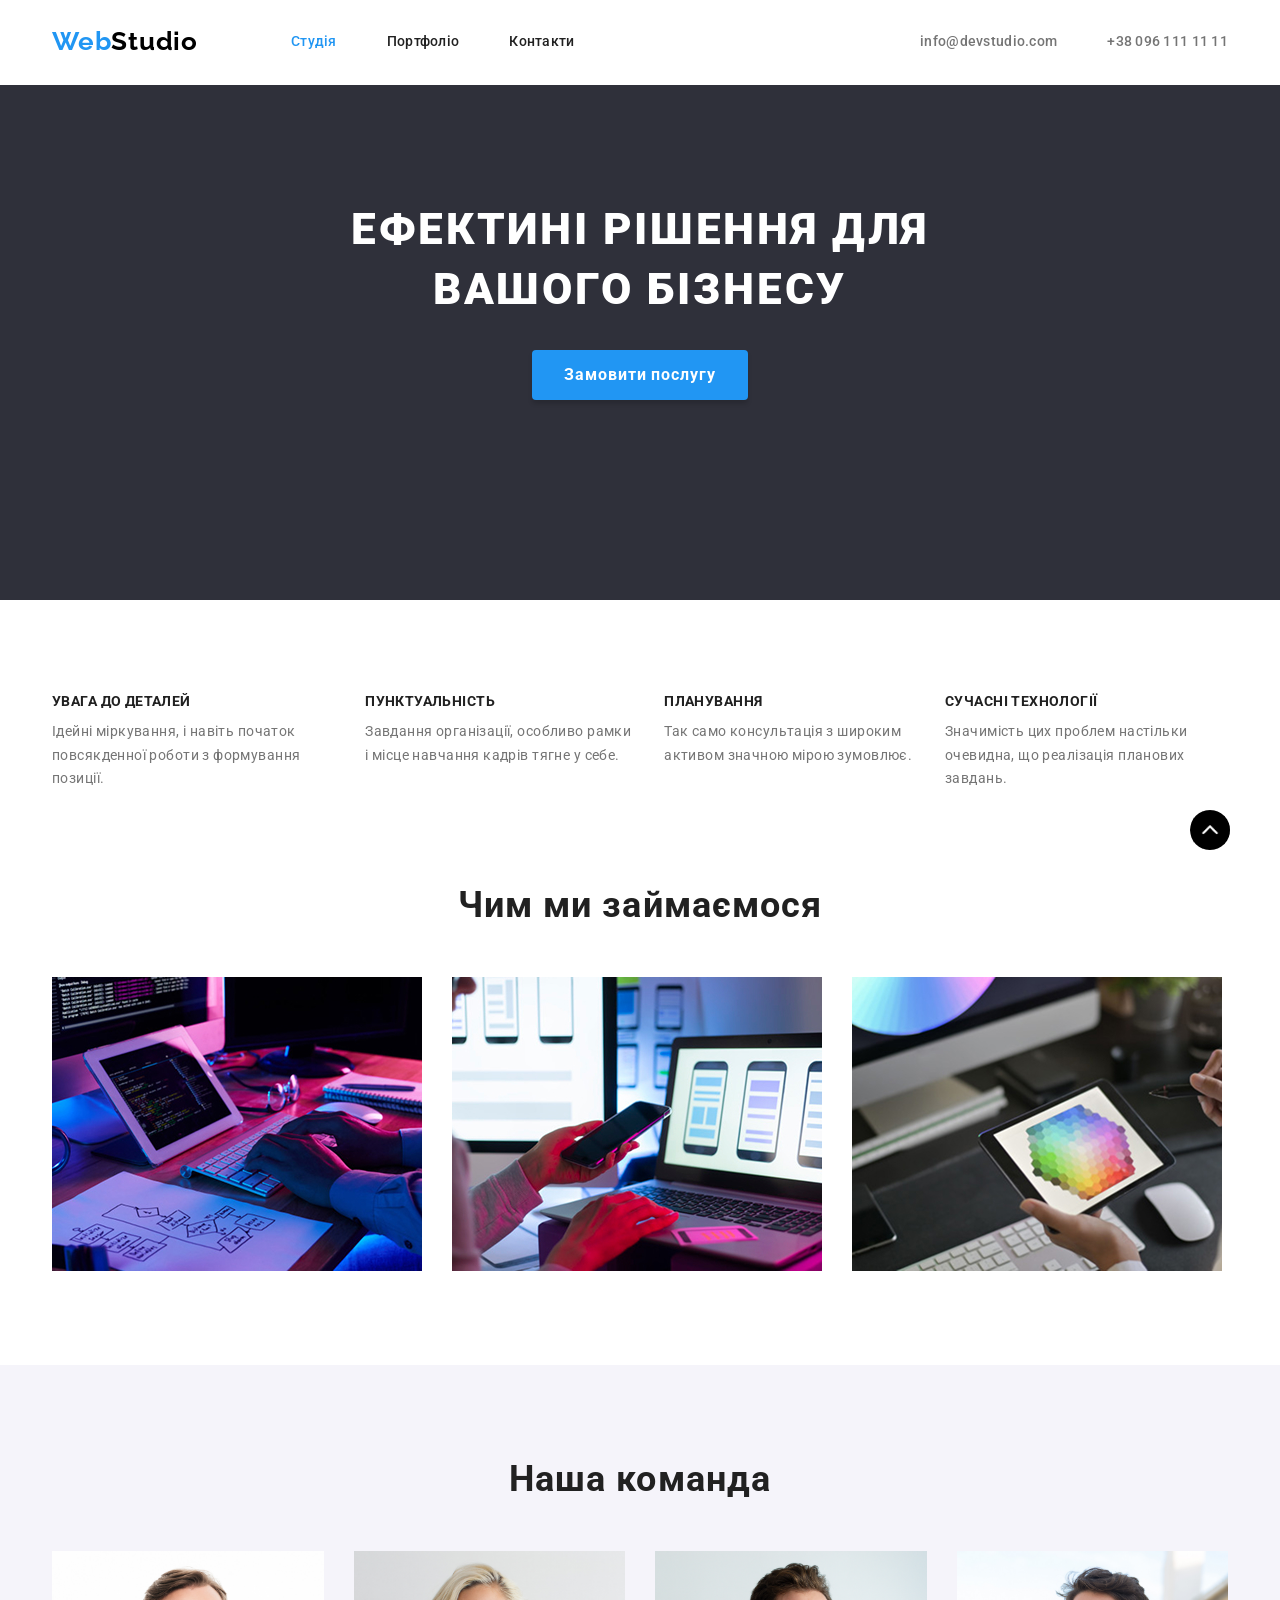
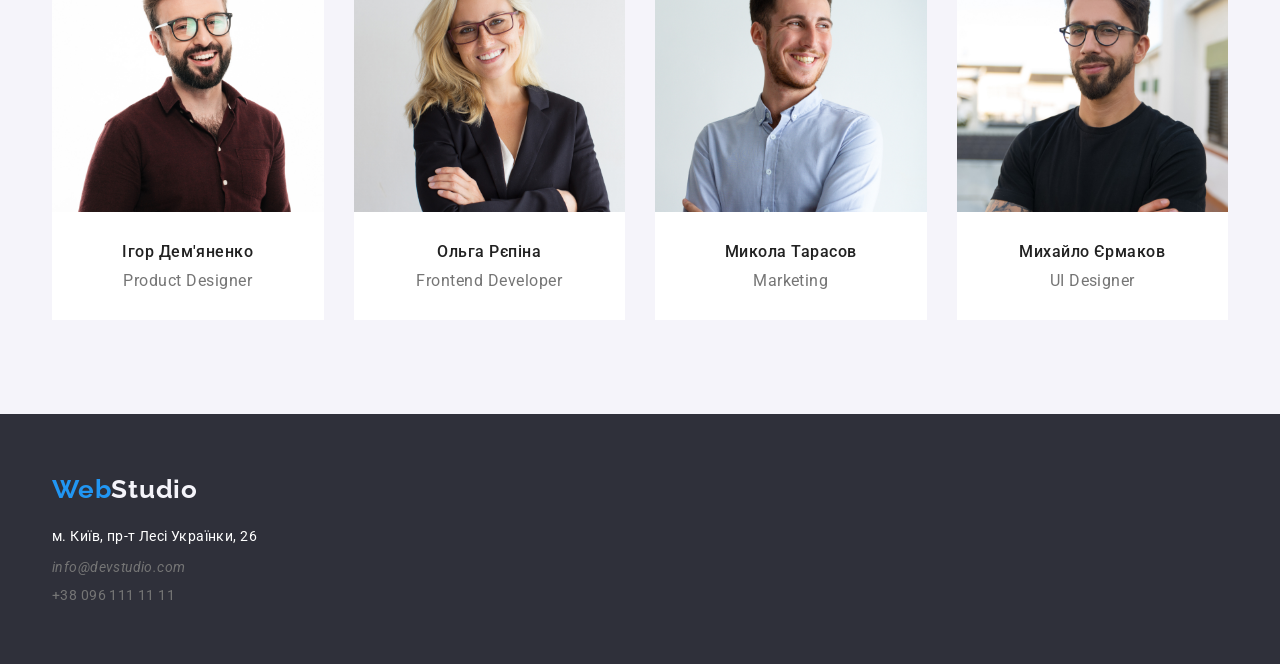
==== commit 0f60a87c: "28.05.26 (1)" ====
--- a/index.html
+++ b/index.html
@@ -55,7 +55,7 @@
       </div>
     </header>
     <main>
-      <section class="hero">
+      <section id="qwe" class="hero">
         <div class="container">
           <h1 class="hero-title">
             ЕФЕКТИНІ РІШЕННЯ ДЛЯ ВАШОГО БІЗНЕСУ
@@ -209,5 +209,6 @@
         </address>
       </div>
     </footer>
+    <a class="scroll" href="#qwe"><img class="scroll-icon" src="./Studio/img/arrow.png" alt="arrow"></a>
   </body>
 </html>
--- a/Studio/css/style.css
+++ b/Studio/css/style.css
@@ -8,6 +8,10 @@
   --BG2-color: #f5f4fa;
 }
 
+html {
+  scroll-behavior: smooth;
+}
+
 .container {
   width: 1200px;
   margin: 0 auto;
@@ -21,6 +25,9 @@
 .header {
   padding-top: 24px;
   padding-bottom: 25px;
+  position: fixed;
+  width: 100%;
+  background: var(--primary-color);
 }
 
 .header-wrap {
@@ -123,6 +130,8 @@
 }
 
 .hero-title {
+  position: sticky;
+  top: 0;
   color: var(--primary-color);
   display: flex;
   justify-content: center;
@@ -155,6 +164,7 @@
   border: none;
 }
 
+
 /* info */
 
 .info {
@@ -352,3 +362,22 @@
 .footer-phone:hover {
   color: var(--secondary-color);
 }
+
+.scroll {
+  width: 40px;
+  height: 40px;
+  border-radius: 50%;
+  background: #000;
+  display: flex;
+  justify-content: center;
+  align-items: center;
+  position: fixed;
+  bottom: 50px;
+  right: 50px;
+  transform: rotate(-90deg);
+}
+
+.scroll-icon {
+  width: 20px;
+  height: 20px;
+}
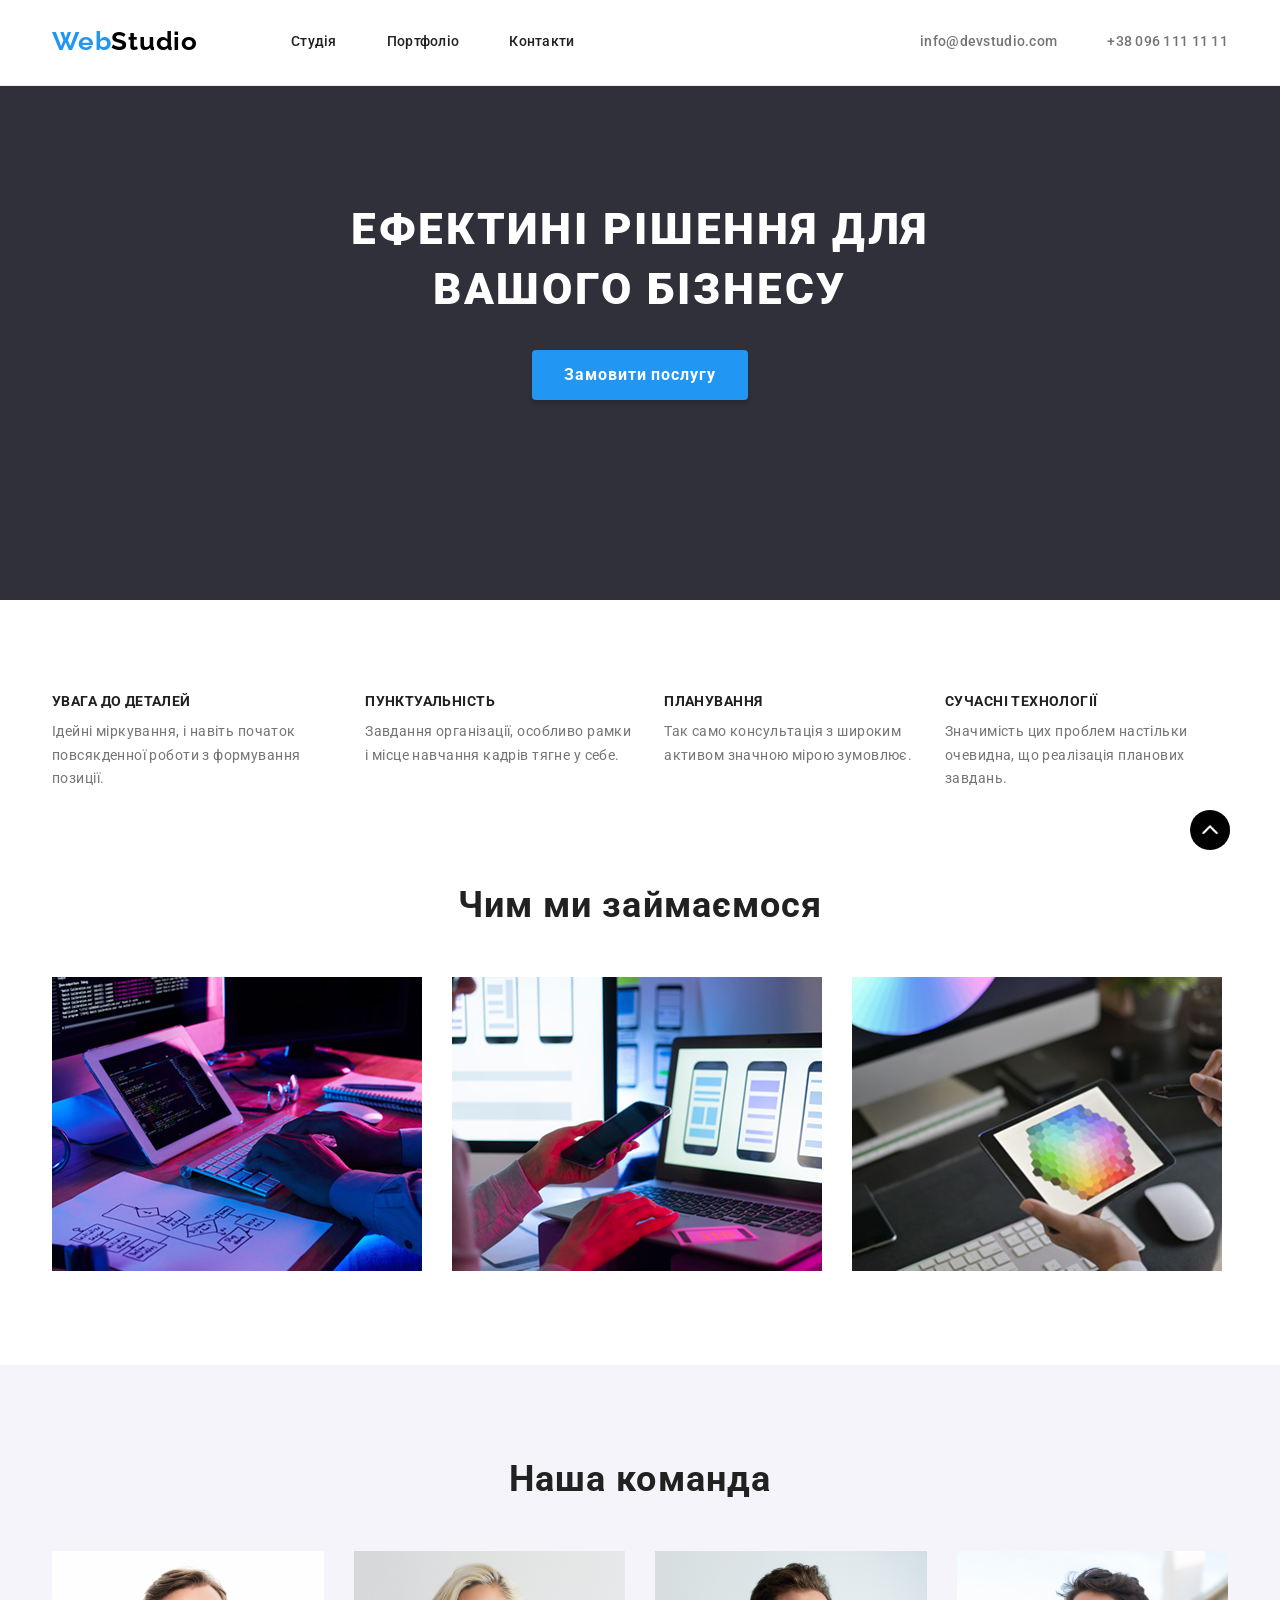
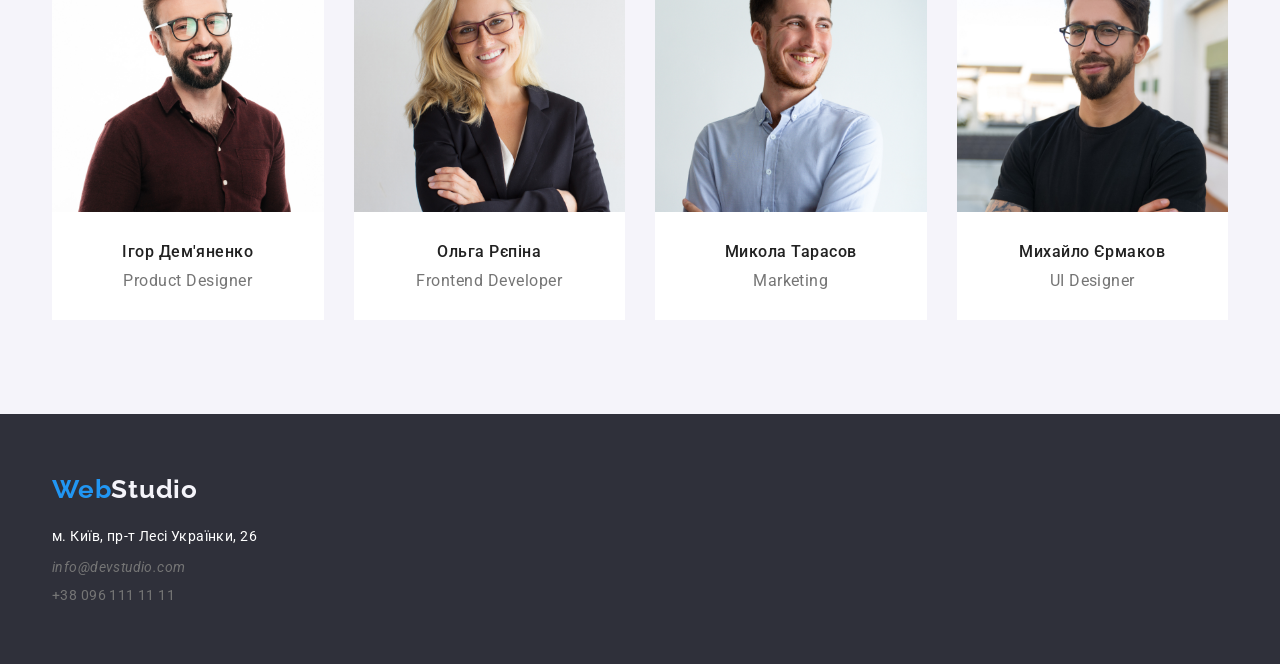
==== commit 0b727e3a: "28.05.26 (3)" ====
--- a/index.html
+++ b/index.html
@@ -28,7 +28,7 @@
         <nav class="header-navigation">
           <ul class="header-list">
             <li class="header-item">
-              <a class="header-link-active" href="./index.html">Студія</a>
+              <a class="header-link" href="./index.html">Студія</a>
             </li>
             <li class="header-item">
               <a class="header-link" href="./Portfolio/index.html">Портфоліо</a>
--- a/Studio/css/style.css
+++ b/Studio/css/style.css
@@ -6,6 +6,7 @@
   --logo-color: #000000;
   --BG1-color: #2f303a;
   --BG2-color: #f5f4fa;
+  --border-color: #ECECEC;
 }
 
 html {
@@ -28,6 +29,7 @@
   position: fixed;
   width: 100%;
   background: var(--primary-color);
+  border-bottom: 1px solid var(--border-color);
 }
 
 .header-wrap {
@@ -59,7 +61,15 @@
   gap: 50px;
 }
 
-.header-link-active {
+.header-item {
+  position: relative;
+}
+
+.header-item:hover:after {
+  opacity: 1;
+}
+
+.header-item:hover {
   color: var(--secondary-color);
   font-size: 14px;
   font-weight: 500;
@@ -67,6 +77,19 @@
   letter-spacing: 0.28px;
   text-decoration: none;
   font-family: Roboto;
+}
+
+.header-item::after {
+  content: "";
+  display: block;
+  width: 100%;
+  height: 4px;
+  background: var(--secondary-color);
+  position: absolute;
+  left: 0;
+  bottom: -35.5px;
+  border-radius: 2px;
+  opacity: 0;
 }
 
 .header-link {
@@ -130,8 +153,6 @@
 }
 
 .hero-title {
-  position: sticky;
-  top: 0;
   color: var(--primary-color);
   display: flex;
   justify-content: center;
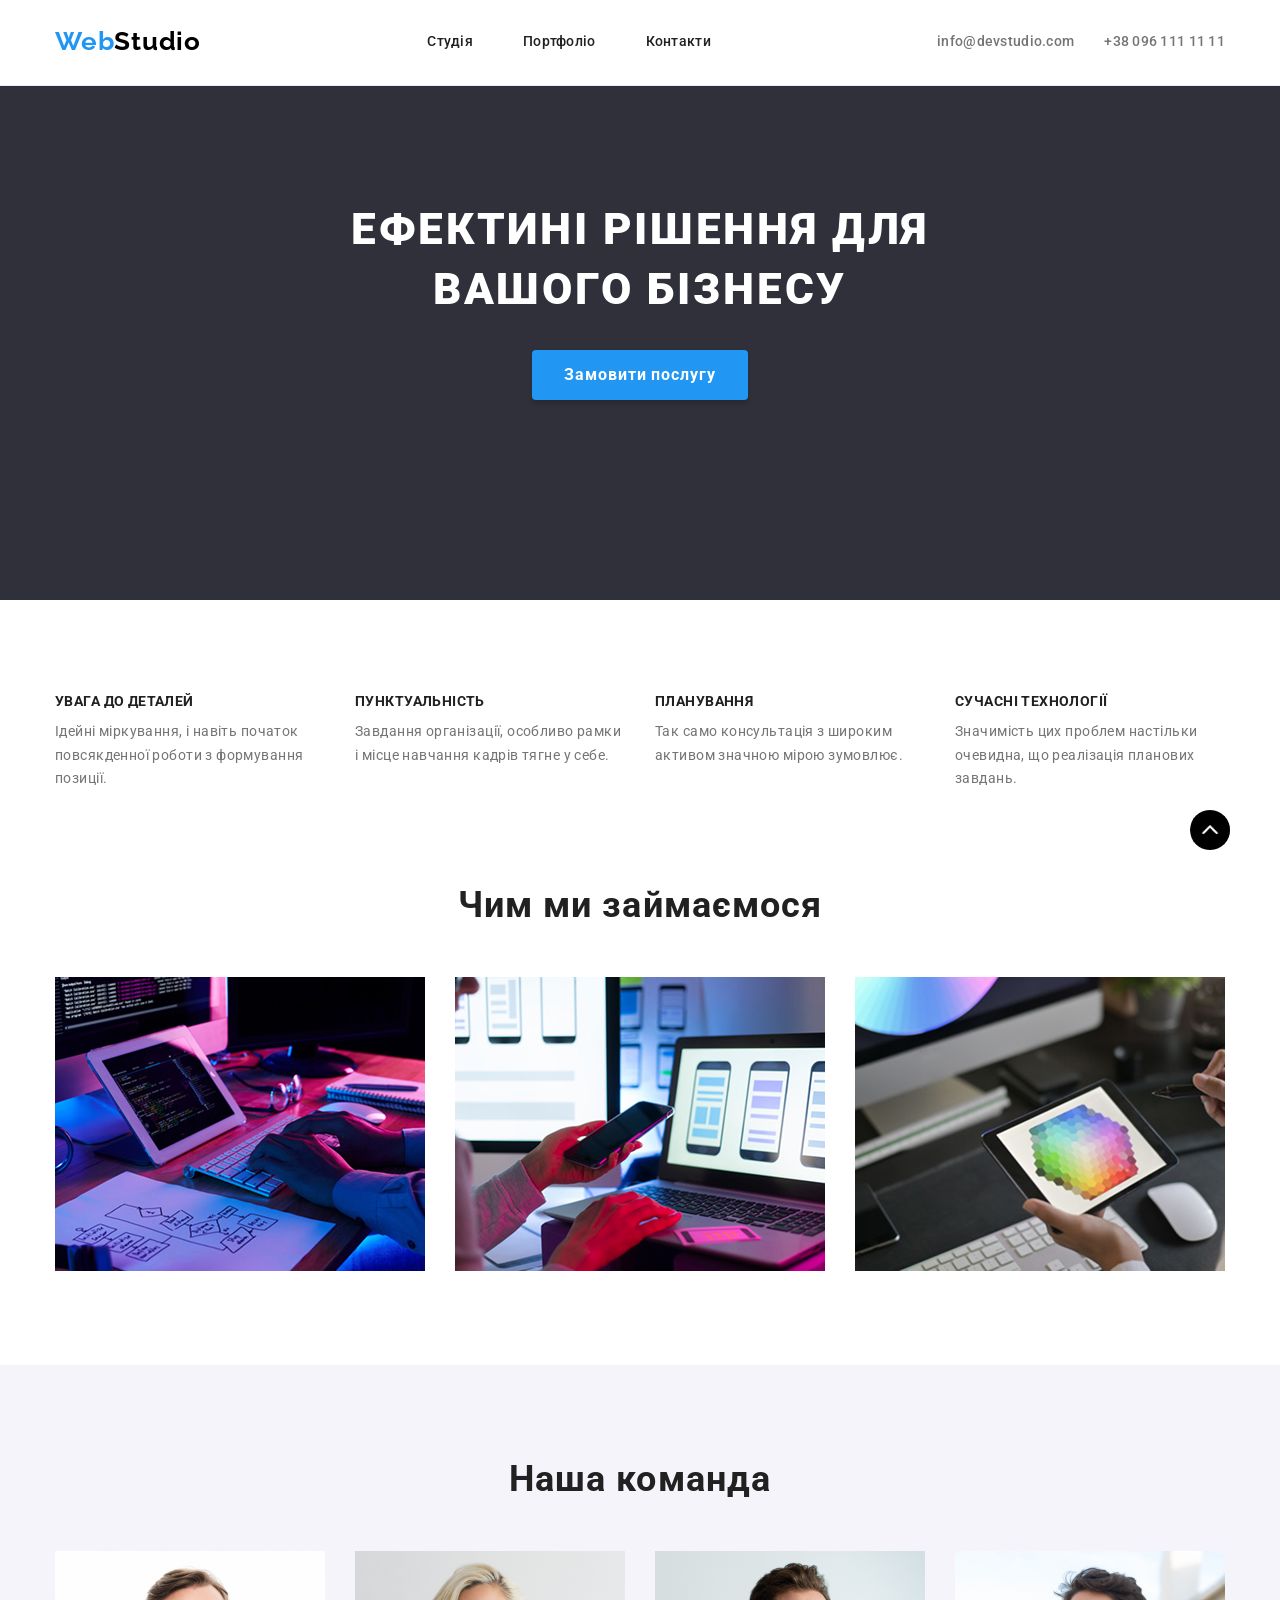
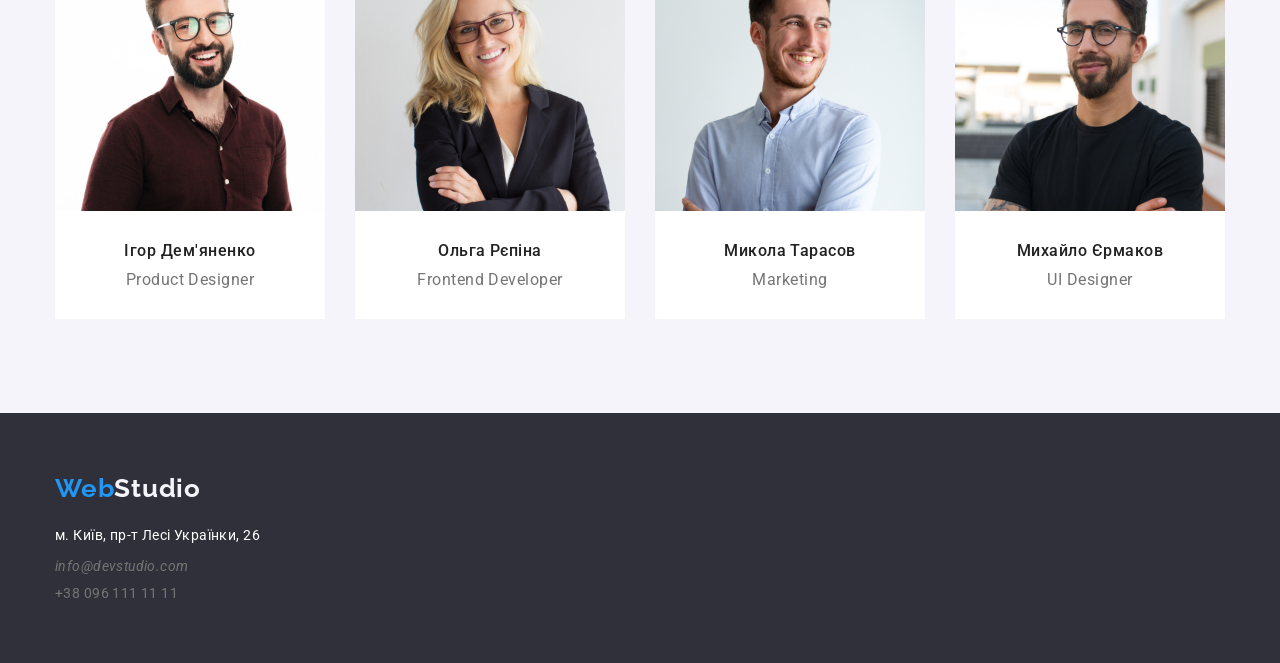
==== commit 8b39ee78: "30.07.26" ====
--- a/index.html
+++ b/index.html
@@ -25,7 +25,7 @@
     <header class="header">
       <div class="container header-wrap">
         <a href="./index.html" class="header-logo">Web<span class="logo-accent">Studio</span></a>
-        <nav class="header-navigation">
+        <nav class="header-nav">
           <ul class="header-list">
             <li class="header-item">
               <a class="header-link" href="./index.html">Студія</a>
@@ -183,7 +183,7 @@
       </section>
     </main>
     <footer class="footer">
-      <div class="container">
+      <div class="footer-all container">
         <a href="./index.html" class="footer-logo">Web<span class="footerlogo-accent">Studio</span></a>
         <address class="footer-address">
           <ul class="footer-list">
@@ -211,4 +211,4 @@
     </footer>
     <a class="scroll" href="#qwe"><img class="scroll-icon" src="./Studio/img/arrow.png" alt="arrow"></a>
   </body>
-</html>
+</html>
--- a/Studio/css/style.css
+++ b/Studio/css/style.css
@@ -6,7 +6,7 @@
   --logo-color: #000000;
   --BG1-color: #2f303a;
   --BG2-color: #f5f4fa;
-  --border-color: #ECECEC;
+  --border-color: #ececec;
 }
 
 html {
@@ -14,9 +14,10 @@
 }
 
 .container {
-  width: 1200px;
+  width: 100%;
+  max-width: 1200px;
   margin: 0 auto;
-  padding: 0 12px;
+  padding: 0 15px;
 }
 
 body {
@@ -24,8 +25,8 @@
 }
 
 .header {
-  padding-top: 24px;
-  padding-bottom: 25px;
+  padding-top: 10px;
+  padding-bottom: 10px;
   position: fixed;
   width: 100%;
   background: var(--primary-color);
@@ -34,6 +35,7 @@
 
 .header-wrap {
   display: flex;
+  align-items: center;
 }
 
 .header-logo {
@@ -45,14 +47,29 @@
   letter-spacing: 0.78px;
   text-decoration: none;
   margin-right: 93px;
+
+  animation-name: header-logo;
+  animation-duration: 3000ms;
+  animation-iteration-count: infinite;
+  animation-direction: alternate;
+  animation-timing-function: ease;
+}
+
+@keyframes header-logo {
+  0% {
+    transform: scale(0.7);
+  }
+  100% {
+    transform: scale(1.1);
+  }
 }
 
 .logo-accent {
   color: var(--logo-color);
 }
 
-.header-navigation {
-  display: flex;
+.header-nav {
+  display: none;
 }
 
 .header-list {
@@ -117,7 +134,7 @@
   color: #212121;
   font-family: Roboto;
   text-decoration: none;
-  display: flex;
+  display: none;
   gap: 24px;
   margin-left: auto;
   font-style: normal;
@@ -125,7 +142,6 @@
 
 .header-contacts-list {
   align-items: center;
-  gap: 50px;
   display: flex;
 }
 
@@ -147,8 +163,8 @@
 
 .hero {
   background-color: var(--BG1-color);
-  padding-top: 200px;
-  padding-bottom: 200px;
+  padding-top: 118px;
+  padding-bottom: 118px;
   text-align: center;
 }
 
@@ -158,33 +174,62 @@
   justify-content: center;
   align-items: center;
   text-align: center;
-  font-size: 44px;
+  font-size: 26px;
   font-weight: 900;
-  line-height: 1.36;
-  letter-spacing: 2.64px;
+  line-height: 1.62;
+  letter-spacing: 1.56px;
   text-transform: uppercase;
-  width: 696px;
+  width: 100%;
   margin-bottom: 30px;
   margin-left: auto;
   margin-right: auto;
+
+  animation-name: hero-title;
+  animation-duration: 1000ms;
+  animation-timing-function: ease-out;
+}
+
+@keyframes hero-title {
+  0% {
+    opacity: 0;
+    transform: translateX(-150px);
+  }
+  100% {
+    opacity: 1;
+    transform: translateX(0);
+  }
 }
 
 .hero-button {
-  min-width: 216px;
+  min-width: 200px;
   height: 50px;
   padding: 10px 32px;
   border-radius: 4px;
   background: var(--secondary-color);
   box-shadow: 0 4px 4px 0 rgba(0, 0, 0, 0.15);
-  color: #fff;
+  color: var(--primary-color);
   text-align: center;
   font-size: 16px;
   font-weight: 700;
   line-height: 1.87;
   letter-spacing: 0.96px;
   border: none;
-}
-
+
+  animation-name: hero-button;
+  animation-duration: 1000ms;
+  animation-timing-function: ease-out;
+}
+
+@keyframes hero-button {
+  0% {
+    opacity: 0;
+    transform: translateX(150px);
+  }
+  100% {
+    opacity: 1;
+    transform: translateX(0);
+  }
+}
 
 /* info */
 
@@ -221,6 +266,7 @@
 
 .about {
   padding-bottom: 94px;
+  display: none;
 }
 
 .about-title {
@@ -319,6 +365,10 @@
   padding-top: 60px;
   padding-bottom: 60px;
   background-color: var(--BG1-color);
+}
+
+.footer-all {
+  display: column;
 }
 
 .footer-logo {
@@ -402,3 +452,367 @@
   width: 20px;
   height: 20px;
 }
+
+/* Media */
+
+@media (min-width: 480px) {
+  .container {
+    max-width: 480px;
+  }
+  .hero-title {
+    width: 360px;
+    font-size: 26px;
+    font-weight: 900;
+    line-height: 42px;
+    letter-spacing: 1.56px;
+  }
+  .hero-button {
+    font-size: 16px;
+    font-weight: 700;
+    line-height: 30px;
+    letter-spacing: 0.96px;
+  }
+}
+
+@media (min-width: 768px) {
+  .container {
+    max-width: 768px;
+  }
+  .hero {
+    padding-top: 218px;
+  }
+  .header {
+    padding-top: 21px;
+    padding-bottom: 21px;
+    position: fixed;
+    width: 100%;
+    background: var(--primary-color);
+    border-bottom: 1px solid var(--border-color);
+  }
+  .header-logo {
+    margin-right: 88px;
+  }
+  .header-nav {
+    display: block;
+  }
+  .header-contacts {
+    display: flex;
+  }
+  .header-contacts-list {
+    flex-direction: column;
+    gap: 10px;
+  }
+}
+
+@media (min-width: 1200px) {
+  .container {
+    max-width: 1200px;
+  }
+  .header {
+    padding-top: 24px;
+    padding-bottom: 25px;
+    position: fixed;
+    width: 100%;
+    background: var(--primary-color);
+    border-bottom: 1px solid var(--border-color);
+  }
+  .header-logo {
+    font-size: 26px;
+    letter-spacing: 0.78px;
+    margin-right: auto;
+  }
+  .header-contacts-list {
+    flex-direction: row;
+    gap: 30px;
+  }
+  .hero {
+    padding-top: 200px;
+    padding-bottom: 200px;
+  }
+  .hero-title {
+    font-size: 44px;
+    font-weight: 900;
+    line-height: 1.36;
+    letter-spacing: 2.64px;
+    width: 696px;
+  }
+  .hero-button {
+    min-width: 216px;
+  }
+}
+
+@media (min-width: 768px) and (max-width: 1199px) {
+  .info {
+    padding-top: 60px;
+    padding-bottom: 60px;
+  }
+
+  .info-all {
+    display: flex;
+    flex-wrap: wrap;
+    gap: 30px;
+    row-gap: 30px;
+  }
+
+  .info-list {
+    flex-basis: calc((100% - 30px) / 2);
+  }
+
+  .info-title {
+    text-align: left;
+    font-size: 16px;
+    font-weight: 700;
+    line-height: 30px;
+    letter-spacing: 0.96px;
+  }
+
+  .info-text {
+    max-width: 354px;
+    font-size: 14px;
+    font-weight: 400;
+    line-height: 24px;
+    letter-spacing: 0.42px;
+  }
+}
+
+@media (max-width: 767px) {
+  .info {
+    padding-top: 60px;
+    padding-bottom: 60px;
+  }
+
+  .info-all {
+    display: flex;
+    flex-direction: column;
+    gap: 30px;
+  }
+
+  .info-list {
+    width: 100%;
+  }
+
+  .info-title {
+    font-size: 14px;
+    text-align: center;
+    font-size: 14px;
+    font-weight: 700;
+    letter-spacing: 0.42px;
+  }
+
+  .info-text {
+    font-size: 14px;
+    text-align: left;
+    max-width: 100%;
+    font-size: 14px;
+    font-weight: 400;
+    line-height: 24px;
+    letter-spacing: 0.42px;
+  }
+}
+
+@media (min-width: 1200px) {
+  .about {
+    display: block;
+  }
+  .info {
+    padding-top: 94px;
+    padding-bottom: 94px;
+  }
+
+  .info-all {
+    display: flex;
+    gap: 30px;
+  }
+
+  .info-list {
+    flex-basis: calc((100% - 90px) / 4);
+  }
+
+  .info-title {
+    text-align: left;
+  }
+
+  .info-text {
+    text-align: left;
+    max-width: 100%;
+  }
+}
+
+@media (min-width: 768px) and (max-width: 1199px) {
+  .team {
+    padding-top: 60px;
+    padding-bottom: 60px;
+  }
+
+  .team-title {
+    font-size: 28px;
+    font-weight: 700;
+    letter-spacing: 0.84px;
+    margin-bottom: 30px;
+  }
+
+  .team-all {
+    display: flex;
+    flex-wrap: wrap;
+    gap: 30px;
+    justify-content: center;
+  }
+
+  .team-list {
+    width: calc((100% - 30px) / 2);
+    max-width: 354px;
+    padding-bottom: 24px;
+  }
+
+  .team-img {
+    margin-bottom: 30px;
+  }
+
+  .team-subtitle {
+    font-size: 16px;
+    font-weight: 500;
+    letter-spacing: 0.48px;
+    margin-bottom: 8px;
+  }
+
+  .team-text {
+    font-size: 16px;
+    font-weight: 400;
+    letter-spacing: 0.48px;
+  }
+}
+
+@media (max-width: 767px) {
+  .team {
+    padding-top: 60px;
+    padding-bottom: 60px;
+  }
+
+  .team-title {
+    font-size: 28px;
+    font-weight: 700;
+    letter-spacing: 0.84px;
+    margin-bottom: 30px;
+  }
+
+  .team-all {
+    display: flex;
+    flex-direction: column;
+    align-items: center;
+    gap: 30px;
+  }
+
+  .team-list {
+    width: 100%;
+    max-width: 450px;
+  }
+
+  .team-img {
+    margin-bottom: 30px;
+  }
+
+  .team-subtitle {
+    font-size: 16px;
+    font-weight: 500;
+    letter-spacing: 0.48px;
+    margin-bottom: 10px;
+  }
+
+  .team-text {
+    font-size: 16px;
+    font-weight: 400;
+    letter-spacing: 0.48px;
+  }
+}
+
+@media (min-width: 1200px) {
+  .team {
+    padding-top: 94px;
+    padding-bottom: 94px;
+  }
+
+  .team-title {
+    font-size: 36px;
+    margin-bottom: 50px;
+  }
+
+  .team-all {
+    display: flex;
+    gap: 30px;
+    justify-content: center;
+  }
+
+  .team-list {
+    width: calc((100% - 90px) / 4);
+    max-width: 270px;
+    padding-bottom: 30px;
+  }
+
+  .team-img {
+    margin-bottom: 30px;
+  }
+
+  .team-subtitle {
+    font-size: 16px;
+    margin-bottom: 10px;
+  }
+
+  .team-text {
+    font-size: 16px;
+  }
+}
+
+@media (min-width: 768px) and (max-width: 1199px) {
+  .footer .container {
+    display: column;
+    align-items: start;
+    text-align: left;
+  }
+
+  .footer-left {
+    display: flex;
+    flex-direction: column;
+    align-items: flex-start;
+    grid-column: 1 / 2;
+    grid-row: 1 / 2;
+  }
+
+  .footer-logo {
+    margin-bottom: 20px;
+  }
+
+  .footer-list {
+    display: flex;
+    flex-direction: column;
+    align-items: flex-start;
+    gap: 8px;
+  }
+
+  .footer-social {
+    align-items: flex-start;
+    grid-column: 2 / 3;
+    grid-row: 1 / 2;
+  }
+}
+
+@media (max-width: 767px) {
+  .footer .container {
+    display: flex;
+    flex-direction: column;
+    align-items: center;
+  }
+
+  .footer-left {
+    display: flex;
+    flex-direction: column;
+    align-items: center;
+  }
+
+  .footer-list {
+    align-items: center;
+  }
+
+  .footer-social {
+    align-items: center;
+  }
+}
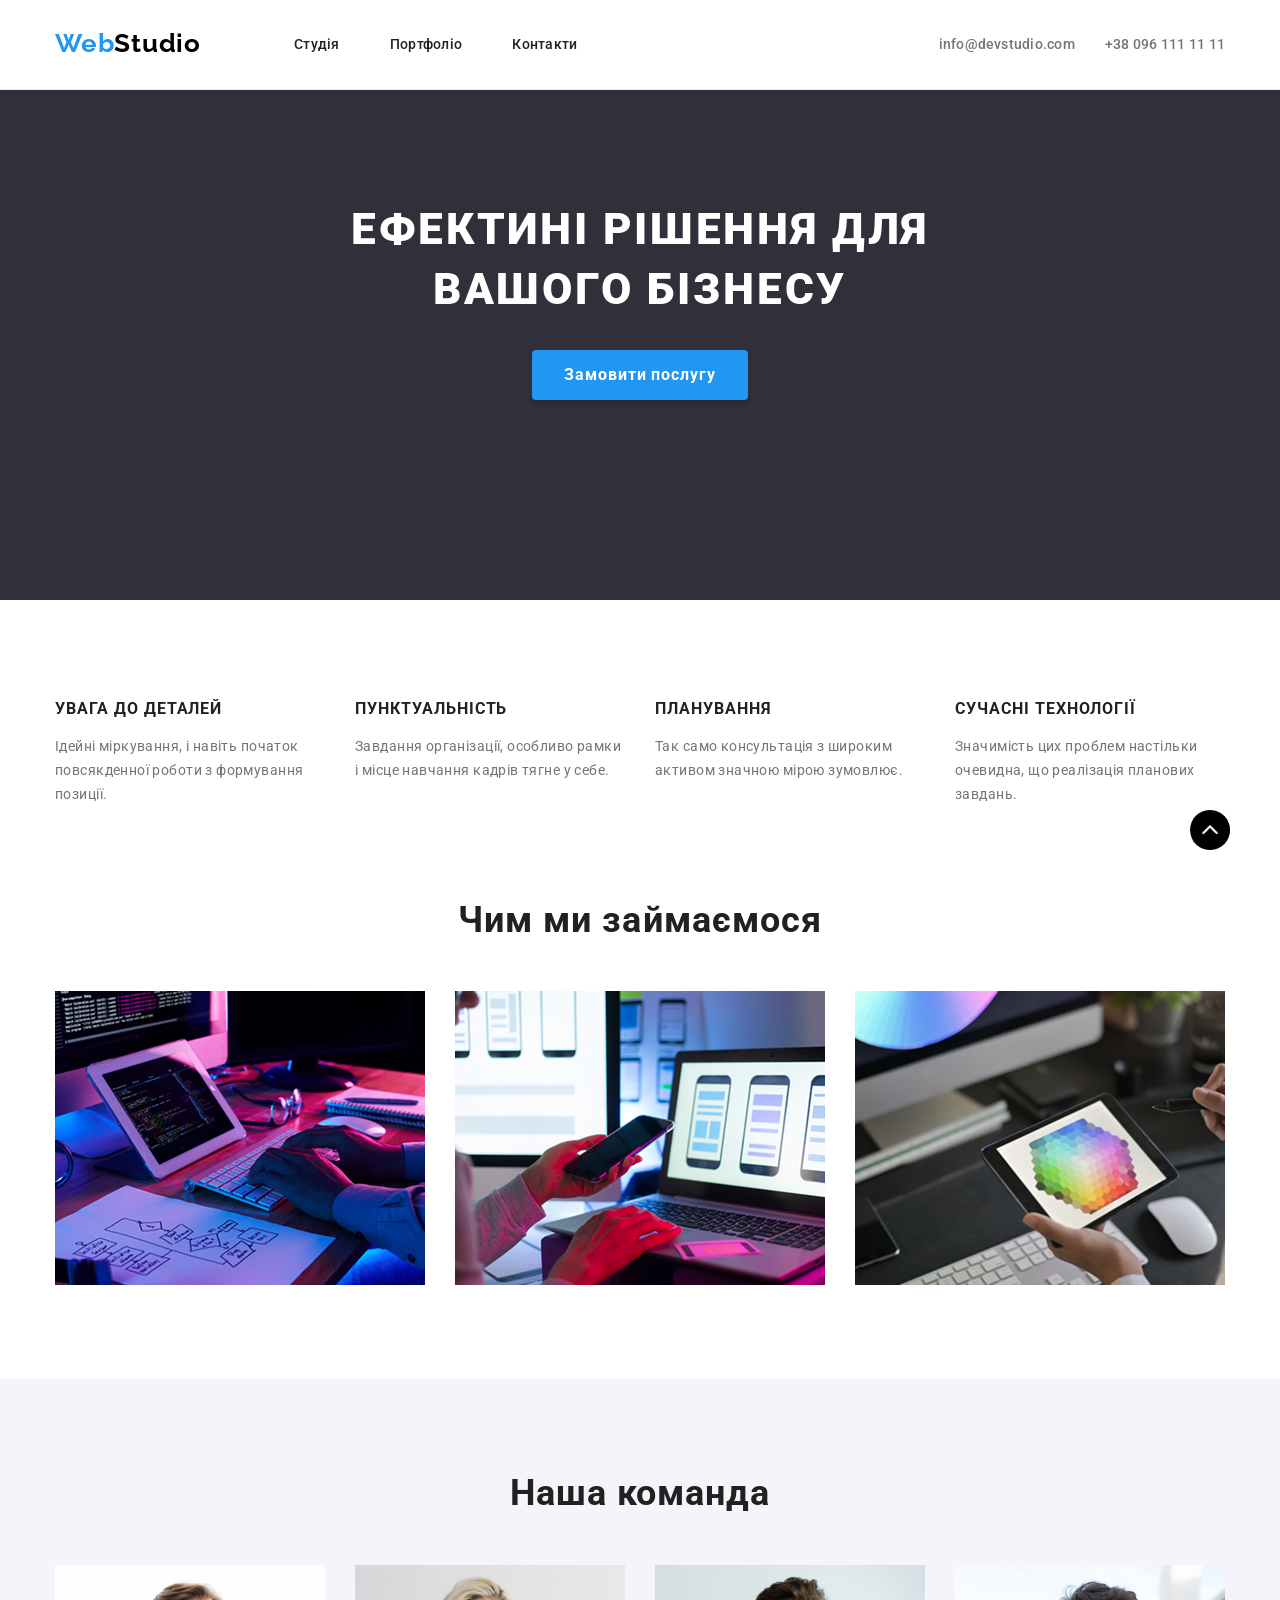
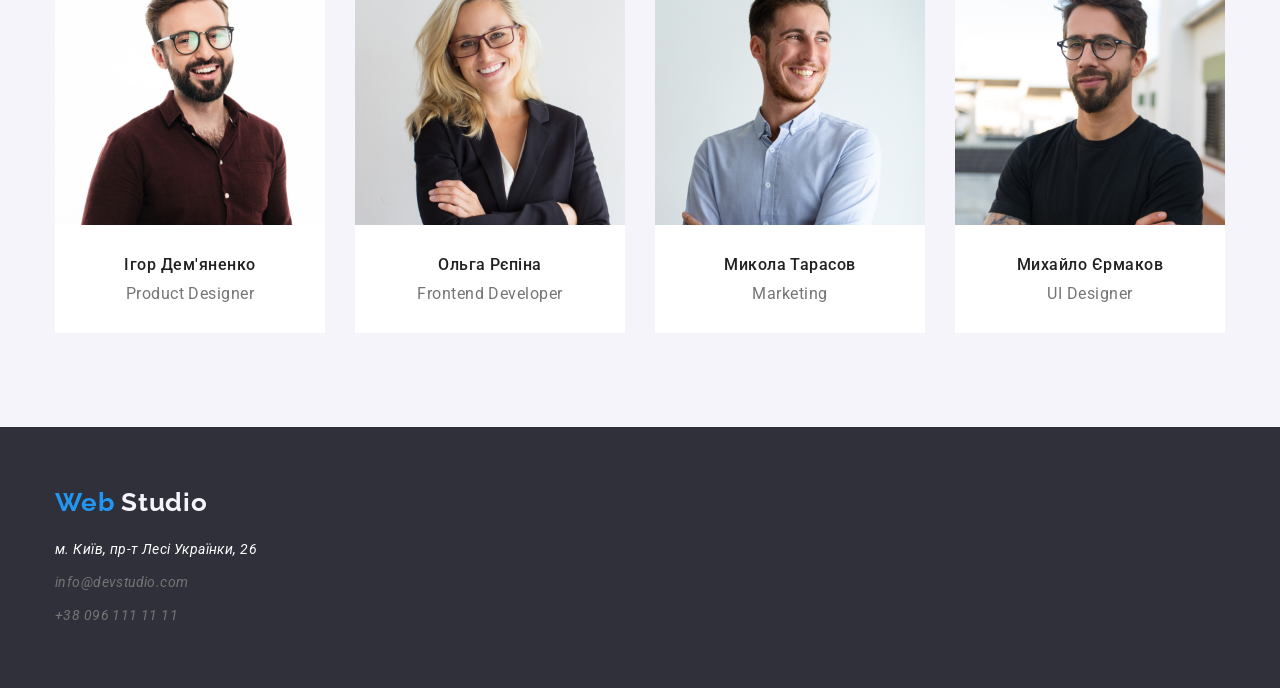
==== commit 31d0d4e0: "20.08.26" ====
--- a/index.html
+++ b/index.html
@@ -2,8 +2,13 @@
 <html lang="uk">
   <head>
     <meta charset="UTF-8" />
-    <meta name="viewport" content="width=device-width, initial-scale=1.0" />
+    <meta
+      name="viewport"
+      content="width=device-width, initial-scale=1.0"
+    />
+
     <title>WebStudio</title>
+
     <link
       rel="stylesheet"
       href="https://cdnjs.cloudflare.com/ajax/libs/modern-normalize/3.0.1/modern-normalize.min.css"
@@ -11,96 +16,281 @@
       crossorigin="anonymous"
       referrerpolicy="no-referrer"
     />
+
     <link rel="preconnect" href="https://fonts.googleapis.com" />
     <link rel="preconnect" href="https://fonts.gstatic.com" crossorigin />
+
     <link
       href="https://fonts.googleapis.com/css2?family=Raleway:ital,wght@0,100..900;1,100..900&family=Roboto:ital,wght@0,100..900;1,100..900&display=swap"
       rel="stylesheet"
     />
+
     <link rel="stylesheet" href="./Studio/css/reset.css" />
     <link rel="stylesheet" href="./Studio/css/style.css" />
   </head>
 
   <body>
+    <!-- HEADER -->
     <header class="header">
       <div class="container header-wrap">
-        <a href="./index.html" class="header-logo">Web<span class="logo-accent">Studio</span></a>
+
+        <a href="./index.html" class="header-logo">
+          Web<span class="logo-accent">Studio</span>
+        </a>
+
+        <!-- Desktop / Tablet navigation -->
         <nav class="header-nav">
           <ul class="header-list">
             <li class="header-item">
-              <a class="header-link" href="./index.html">Студія</a>
-            </li>
+              <a class="header-link" href="./index.html">
+                Студія
+              </a>
+            </li>
+
             <li class="header-item">
-              <a class="header-link" href="./Portfolio/index.html">Портфоліо</a>
-            </li>
+              <a
+                class="header-link"
+                href="./Portfolio/index.html"
+              >
+                Портфоліо
+              </a>
+            </li>
+
             <li class="header-item">
-              <a class="header-link" href="#">Контакти</a>
+              <a class="header-link" href="#">
+                Контакти
+              </a>
             </li>
           </ul>
         </nav>
+
         <address class="header-contacts">
           <ul class="header-contacts-list">
             <li class="header-mail">
-              <a class="header-item" href="mailto:info@devstudio.com"
-                >info@devstudio.com</a
-              >
-            </li>
+              <a
+                class="header-contact-link"
+                href="mailto:info@devstudio.com"
+              >
+                info@devstudio.com
+              </a>
+            </li>
+
             <li class="header-phone">
-              <a class="header-item" href="tel:+380961111111"
-                >+38 096 111 11 11</a
-              >
+              <a
+                class="header-contact-link"
+                href="tel:+380961111111"
+              >
+                +38 096 111 11 11
+              </a>
             </li>
           </ul>
         </address>
+
+        <button
+          class="menu-button"
+          type="button"
+          aria-label="Відкрити меню"
+          aria-expanded="false"
+          aria-controls="mobile-menu"
+        >
+          <span class="menu-icon">
+            <img
+              src="./Studio/img/menu_40px.png"
+              alt=""
+            />
+          </span>
+        </button>
       </div>
     </header>
+
+    <!-- MOBILE MENU -->
+    <div
+      class="mobile-menu"
+      id="mobile-menu"
+      aria-hidden="true"
+    >
+      <div class="mobile-menu-container">
+
+        <button
+          class="mobile-menu-close"
+          type="button"
+        >
+          <span><img src="./Studio/img/close_40px.png" alt=""></span>
+        </button>
+
+        <nav class="mobile-nav">
+          <ul class="mobile-nav-list">
+
+            <li class="mobile-nav-item">
+              <a
+                class="mobile-nav-link active"
+                href="./index.html"
+              >
+                Студія
+              </a>
+            </li>
+
+            <li class="mobile-nav-item">
+              <a
+                class="mobile-nav-link"
+                href="./Portfolio/index.html"
+              >
+                Портфоліо
+              </a>
+            </li>
+
+            <li class="mobile-nav-item">
+              <a
+                class="mobile-nav-link"
+                href="#"
+              >
+                Контакти
+              </a>
+            </li>
+
+          </ul>
+        </nav>
+
+        <div class="mobile-menu-bottom">
+
+          <address class="mobile-contacts">
+            <a
+              class="mobile-phone"
+              href="tel:+380961111111"
+            >
+              +38 096 111 11 11
+            </a>
+
+            <a
+              class="mobile-email"
+              href="mailto:info@devstudio.com"
+            >
+              info@devstudio.com
+            </a>
+          </address>
+
+          <ul class="mobile-social-list">
+            <li>
+              <a href="#" class="mobile-social-link">
+                Instagram
+              </a>
+            </li>
+
+            <li>
+              <span class="mobile-social-divider"></span>
+            </li>
+
+            <li>
+              <a href="#" class="mobile-social-link">
+                Twitter
+              </a>
+            </li>
+
+            <li>
+              <span class="mobile-social-divider"></span>
+            </li>
+
+            <li>
+              <a href="#" class="mobile-social-link">
+                Facebook
+              </a>
+            </li>
+
+            <li>
+              <span class="mobile-social-divider"></span>
+            </li>
+
+            <li>
+              <a href="#" class="mobile-social-link">
+                LinkedIn
+              </a>
+            </li>
+          </ul>
+
+        </div>
+      </div>
+    </div>
+
     <main>
+      <!-- HERO -->
       <section id="qwe" class="hero">
         <div class="container">
           <h1 class="hero-title">
             ЕФЕКТИНІ РІШЕННЯ ДЛЯ ВАШОГО БІЗНЕСУ
           </h1>
-          <button class="hero-button" type="button">Замовити послугу</button>
+
+          <button
+            class="hero-button"
+            type="button"
+          >
+            Замовити послугу
+          </button>
         </div>
       </section>
+
+      <!-- INFO -->
       <section class="info">
         <div class="container">
           <ul class="info-all">
+
             <li class="info-list">
-              <h4 class="info-title">УВАГА ДО ДЕТАЛЕЙ</h4>
+              <h4 class="info-title">
+                УВАГА ДО ДЕТАЛЕЙ
+              </h4>
+
               <p class="info-text">
-                Ідейні міркування, і навіть початок повсякденної роботи з
-                формування позиції.
+                Ідейні міркування, і навіть початок
+                повсякденної роботи з формування позиції.
               </p>
             </li>
+
             <li class="info-list">
-              <h4 class="info-title">ПУНКТУАЛЬНІСТЬ</h4>
+              <h4 class="info-title">
+                ПУНКТУАЛЬНІСТЬ
+              </h4>
+
               <p class="info-text">
-                Завдання організації, особливо рамки і місце навчання кадрів
-                тягне у себе.
+                Завдання організації, особливо рамки і
+                місце навчання кадрів тягне у себе.
               </p>
             </li>
+
             <li class="info-list">
-              <h4 class="info-title">ПЛАНУВАННЯ</h4>
+              <h4 class="info-title">
+                ПЛАНУВАННЯ
+              </h4>
+
               <p class="info-text">
-                Так само консультація з широким активом значною мірою зумовлює.
+                Так само консультація з широким активом
+                значною мірою зумовлює.
               </p>
             </li>
+
             <li class="info-list">
-              <h4 class="info-title">СУЧАСНІ ТЕХНОЛОГІЇ</h4>
+              <h4 class="info-title">
+                СУЧАСНІ ТЕХНОЛОГІЇ
+              </h4>
+
               <p class="info-text">
-                Значимість цих проблем настільки очевидна, що реалізація
-                планових завдань.
+                Значимість цих проблем настільки очевидна,
+                що реалізація планових завдань.
               </p>
             </li>
+
           </ul>
         </div>
       </section>
 
+      <!-- ABOUT -->
       <section class="about">
         <div class="container">
-          <h2 class="about-title">Чим ми займаємося</h2>
+
+          <h2 class="about-title">
+            Чим ми займаємося
+          </h2>
+
           <ul class="about-all">
+
             <li class="about-list">
               <img
                 class="about-img"
@@ -108,6 +298,7 @@
                 alt="Програмування"
               />
             </li>
+
             <li class="about-list">
               <img
                 class="about-img"
@@ -115,6 +306,7 @@
                 alt="Конспект"
               />
             </li>
+
             <li class="about-list">
               <img
                 class="about-img"
@@ -122,14 +314,21 @@
                 alt="Теорія кольору"
               />
             </li>
+
           </ul>
         </div>
       </section>
 
+      <!-- TEAM -->
       <section class="team">
         <div class="container">
-          <h2 class="team-title">Наша команда</h2>
+
+          <h2 class="team-title">
+            Наша команда
+          </h2>
+
           <ul class="team-all">
+
             <li class="team-list">
               <img
                 width="400"
@@ -137,11 +336,18 @@
                 src="./Studio/img/man1.jpg"
                 alt="Ігор Дем'яненко"
               />
+
               <div class="team-content">
-                <h3 class="team-subtitle">Ігор Дем'яненко</h3>
-                <p class="team-text">Product Designer</p>
+                <h3 class="team-subtitle">
+                  Ігор Дем'яненко
+                </h3>
+
+                <p class="team-text">
+                  Product Designer
+                </p>
               </div>
             </li>
+
             <li class="team-list">
               <img
                 width="400"
@@ -149,11 +355,18 @@
                 src="./Studio/img/man2.jpg"
                 alt="Ольга Рєпіна"
               />
+
               <div class="team-content">
-                <h3 class="team-subtitle">Ольга Рєпіна</h3>
-                <p class="team-text">Frontend Developer</p>
+                <h3 class="team-subtitle">
+                  Ольга Рєпіна
+                </h3>
+
+                <p class="team-text">
+                  Frontend Developer
+                </p>
               </div>
             </li>
+
             <li class="team-list">
               <img
                 width="400"
@@ -161,11 +374,18 @@
                 src="./Studio/img/man3.jpg"
                 alt="Микола Тарасов"
               />
+
               <div class="team-content">
-                <h3 class="team-subtitle">Микола Тарасов</h3>
-                <p class="team-text">Marketing</p>
+                <h3 class="team-subtitle">
+                  Микола Тарасов
+                </h3>
+
+                <p class="team-text">
+                  Marketing
+                </p>
               </div>
             </li>
+
             <li class="team-list">
               <img
                 width="400"
@@ -173,42 +393,83 @@
                 src="./Studio/img/man4.jpg"
                 alt="Михайло Єрмаков"
               />
+
               <div class="team-content">
-                <h3 class="team-subtitle">Михайло Єрмаков</h3>
-                <p class="team-text">UI Designer</p>
+                <h3 class="team-subtitle">
+                  Михайло Єрмаков
+                </h3>
+
+                <p class="team-text">
+                  UI Designer
+                </p>
               </div>
             </li>
+
           </ul>
         </div>
       </section>
     </main>
+
     <footer class="footer">
       <div class="footer-all container">
-        <a href="./index.html" class="footer-logo">Web<span class="footerlogo-accent">Studio</span></a>
+
+        <a
+          href="./index.html"
+          class="footer-logo"
+        >
+          Web<span class="footerlogo-accent">
+            Studio
+          </span>
+        </a>
+
         <address class="footer-address">
           <ul class="footer-list">
+
             <li class="footer-item">
               <a
                 class="footer-map"
                 target="_blank"
-                href="https://www.google.com/maps/place/%D0%B1%D1%83%D0%BB.+%D0%9B%D0%B5%D1%81%D0%B8+%D0%A3%D0%BA%D1%80%D0%B0%D0%B8%D0%BD%D0%BA%D0%B8,+26,+%D0%9A%D0%B8%D0%B5%D0%B2,+%D0%A3%D0%BA%D1%80%D0%B0%D0%B8%D0%BD%D0%B0,+02000/@50.4265841,30.5358109,17z/data=!3m1!4b1!4m6!3m5!1s0x40d4cf0e033ecbe9:0x57a4dffefec77da0!8m2!3d50.4265807!4d30.5383858!16s%2Fg%2F1tctq5jv?authuser=0&entry=ttu&g_ep=EgoyMDI2MDQwOC4wIKXMDSoASAFQAw%3D%3D"
-                >м. Київ, пр-т Лесі Українки, 26</a
-              >
-            </li>
+                href="https://www.google.com/maps/place/%D0%B1%D1%83%D0%BB.+%D0%9B%D0%B5%D1%81%D0%B8+%D0%A3%D0%BA%D1%80%D0%B0%D0%B8%D0%BD%D0%BA%D0%B8,+26,+%D0%9A%D0%B8%D0%B5%D0%B2,+%D0%A3%D0%BA%D1%80%D0%B0%D0%B8%D0%BD%D0%B0,+02000"
+              >
+                м. Київ, пр-т Лесі Українки, 26
+              </a>
+            </li>
+
             <li class="footer-item">
-              <a class="footer-mail" href="mailto:info@devstudio.com"
-                >info@devstudio.com</a
-              >
-            </li>
+              <a
+                class="footer-mail"
+                href="mailto:info@devstudio.com"
+              >
+                info@devstudio.com
+              </a>
+            </li>
+
             <li class="footer-item">
-              <a class="footer-phone" href="tel:+380961111111"
-                >+38 096 111 11 11</a
-              >
-            </li>
+              <a
+                class="footer-phone"
+                href="tel:+380961111111"
+              >
+                +38 096 111 11 11
+              </a>
+            </li>
+
           </ul>
         </address>
+
       </div>
     </footer>
-    <a class="scroll" href="#qwe"><img class="scroll-icon" src="./Studio/img/arrow.png" alt="arrow"></a>
+
+    <a class="scroll" href="#qwe">
+      <img
+        class="scroll-icon"
+        src="./Studio/img/arrow.png"
+        alt="arrow"
+      />
+    </a>
+
+    <script
+      type="module"
+      src="./mobile.js"
+    ></script>
   </body>
 </html>
--- a/Studio/css/style.css
+++ b/Studio/css/style.css
@@ -13,40 +13,73 @@
   scroll-behavior: smooth;
 }
 
+* {
+  box-sizing: border-box;
+}
+
+html,
+body {
+  max-width: 100%;
+  overflow-x: hidden;
+}
+
+body {
+  margin: 0;
+  font-family: "Roboto", sans-serif;
+  color: var(--title-color);
+}
+
+body.mobile-menu-open {
+  overflow: hidden;
+}
+
+img {
+  display: block;
+  max-width: 100%;
+  height: auto;
+}
+
+button,
+a {
+  -webkit-tap-highlight-color: transparent;
+}
+
 .container {
   width: 100%;
-  max-width: 1200px;
+  max-width: 100%;
   margin: 0 auto;
   padding: 0 15px;
 }
 
-body {
-  font-family: "Roboto", sans-serif;
-}
+/* header */
 
 .header {
+  position: fixed;
+  top: 0;
+  left: 0;
+  width: 100%;
   padding-top: 10px;
   padding-bottom: 10px;
-  position: fixed;
-  width: 100%;
-  background: var(--primary-color);
+  background-color: var(--primary-color);
   border-bottom: 1px solid var(--border-color);
+  z-index: 100;
 }
 
 .header-wrap {
   display: flex;
   align-items: center;
+  min-height: 40px;
 }
 
 .header-logo {
-  font-family: Raleway;
+  display: inline-block;
+  font-family: "Raleway", sans-serif;
   color: var(--secondary-color);
-  font-size: 26px;
+  font-size: 24px;
   font-weight: 700;
   line-height: 1.38;
   letter-spacing: 0.78px;
   text-decoration: none;
-  margin-right: 93px;
 
   animation-name: header-logo;
   animation-duration: 3000ms;
@@ -59,6 +92,7 @@
   0% {
     transform: scale(0.7);
   }
+
   100% {
     transform: scale(1.1);
   }
@@ -73,116 +107,265 @@
 }
 
 .header-list {
+  display: flex;
   align-items: center;
-  display: flex;
   gap: 50px;
+  margin: 0;
+  padding: 0;
+  list-style: none;
 }
 
 .header-item {
   position: relative;
 }
 
-.header-item:hover:after {
-  opacity: 1;
-}
-
-.header-item:hover {
-  color: var(--secondary-color);
+.header-link {
+  color: var(--title-color);
+  font-family: "Roboto", sans-serif;
   font-size: 14px;
   font-weight: 500;
   line-height: 1.14;
   letter-spacing: 0.28px;
   text-decoration: none;
-  font-family: Roboto;
+  transition: color 250ms ease;
+}
+
+.header-link:hover,
+.header-link:focus {
+  color: var(--secondary-color);
 }
 
 .header-item::after {
   content: "";
   display: block;
-  width: 100%;
-  height: 4px;
-  background: var(--secondary-color);
   position: absolute;
   left: 0;
   bottom: -35.5px;
+  width: 100%;
+  height: 4px;
+  background-color: var(--secondary-color);
   border-radius: 2px;
   opacity: 0;
-}
-
-.header-link {
-  color: var(--title-color);
+  transition: opacity 250ms ease;
+}
+
+.header-item:hover::after,
+.header-item:focus-within::after {
+  opacity: 1;
+}
+
+.header-contacts {
+  display: none;
+  margin-left: auto;
+  font-style: normal;
+}
+
+.header-contacts-list {
+  display: flex;
+  align-items: center;
+  gap: 30px;
+  margin: 0;
+  padding: 0;
+  list-style: none;
+}
+
+.header-contact-link {
+  color: var(--text-color);
   font-size: 14px;
   font-weight: 500;
   line-height: 1.14;
-  letter-spacing: 0.28px;
+  letter-spacing: 0.24px;
   text-decoration: none;
+  transition: color 250ms ease;
+}
+
+.header-contact-link:hover,
+.header-contact-link:focus {
+  color: var(--secondary-color);
+}
+
+/* burger menu */
+
+.menu-button {
+  margin-left: auto;
+  border: none;
+  background-color: transparent;
+}
+
+/* menu */
+
+.mobile-menu {
+  position: fixed;
+  inset: 0;
+  width: 100%;
+  height: 100dvh;
+  background-color: var(--primary-color);
+  z-index: 200;
+
+  visibility: hidden;
+  opacity: 0;
+  pointer-events: none;
+
+  transform: translateX(100%);
+
+  transition:
+    transform 350ms ease,
+    opacity 350ms ease,
+    visibility 350ms ease;
+}
+
+.mobile-menu.is-open {
+  visibility: visible;
+  opacity: 1;
+  pointer-events: auto;
+  transform: translateX(0);
+}
+
+.mobile-menu-container {
+  position: relative;
+  display: flex;
+  flex-direction: column;
+  width: 100%;
+  height: 100%;
+  padding: 32px 40px 40px;
+}
+
+/* Close button */
+
+.mobile-menu-close {
+  position: absolute;
+  top: 24px;
+  right: 24px;
+  display: flex;
+  justify-content: center;
+  align-items: center;
+  width: 40px;
+  height: 40px;
+  padding: 0;
+  border: none;
+  background-color: transparent;
+}
+
+.mobile-menu-close span {
+  position: absolute;
+  width: 40px;
+  height: 40px;
+}
+
+.mobile-nav {
+  margin: 0;
+  padding-top: 10px;
+}
+
+.mobile-nav-list {
+  display: flex;
+  flex-direction: column;
+  gap: 32px;
+  margin: 0;
+  padding: 0;
+  list-style: none;
+}
+
+.mobile-nav-link {
+  display: inline-block;
   color: var(--title-color);
+  font-size: 40px;
+  font-weight: 500;
+  line-height: 1.18;
+  letter-spacing: 0.8px;
+  text-decoration: none;
   font-family: Roboto;
-}
-
-.header-link:hover {
+
+  transition:
+    color 200ms ease,
+    transform 200ms ease;
+}
+
+.mobile-nav-link:hover,
+.mobile-nav-link:focus,
+.mobile-nav-link.active {
   color: var(--secondary-color);
 }
 
-.header-contacts {
-  color: var(--title-color);
-  font-size: 14px;
+.mobile-nav-link:hover {
+  transform: translateX(5px);
+}
+
+.mobile-menu-bottom {
+  margin-top: auto;
+}
+
+.mobile-contacts {
+  display: flex;
+  flex-direction: column;
+  gap: 32px;
+  margin-bottom: 64px;
+  font-style: normal;
+}
+
+.mobile-phone {
+  color: var(--secondary-color);
+  font-family: Roboto;
+  font-size: 34px;
   font-weight: 500;
-  line-height: 1.14;
-  letter-spacing: 0.28px;
-  text-decoration: none;
-  color: #212121;
+  letter-spacing: 0.68px;
+}
+
+.mobile-email {
+  color: var(--text-color);
   font-family: Roboto;
-  text-decoration: none;
-  display: none;
-  gap: 24px;
-  margin-left: auto;
+  font-size: 24px;
+  font-weight: 500;
+  letter-spacing: 0.48px;
+}
+
+.mobile-social-list {
+  display: flex;
+  flex-wrap: wrap;
+  align-items: center;
+  gap: 8px;
+  margin: 0;
+  padding: 0;
+  list-style: none;
+}
+
+.mobile-social-link {
+  color: var(--secondary-color);
+  font-family: Roboto;
+  font-size: 18px;
   font-style: normal;
-}
-
-.header-contacts-list {
-  align-items: center;
-  display: flex;
-}
-
-.header-item {
-  font-size: 14px;
   font-weight: 500;
-  line-height: 1.14;
-  letter-spacing: 0.28px;
-  font-family: Roboto;
-  color: var(--text-color);
-  text-decoration: none;
-}
-
-.header-item:hover {
-  color: var(--secondary-color);
-}
-
-/* hero */
+  line-height: 22px;
+  letter-spacing: 0.36px;
+}
+
+.mobile-social-divider {
+  display: block;
+  width: 1px;
+  height: 18px;
+  background-color: var(--border-color);
+}
 
 .hero {
-  background-color: var(--BG1-color);
   padding-top: 118px;
   padding-bottom: 118px;
+  background-color: var(--BG1-color);
   text-align: center;
 }
 
 .hero-title {
-  color: var(--primary-color);
   display: flex;
   justify-content: center;
   align-items: center;
-  text-align: center;
+  width: 100%;
+  margin: 0 auto 30px;
+  color: var(--primary-color);
   font-size: 26px;
   font-weight: 900;
   line-height: 1.62;
   letter-spacing: 1.56px;
+  text-align: center;
   text-transform: uppercase;
-  width: 100%;
-  margin-bottom: 30px;
-  margin-left: auto;
-  margin-right: auto;
 
   animation-name: hero-title;
   animation-duration: 1000ms;
@@ -194,6 +377,7 @@
     opacity: 0;
     transform: translateX(-150px);
   }
+
   100% {
     opacity: 1;
     transform: translateX(0);
@@ -204,16 +388,16 @@
   min-width: 200px;
   height: 50px;
   padding: 10px 32px;
+  border: none;
   border-radius: 4px;
-  background: var(--secondary-color);
-  box-shadow: 0 4px 4px 0 rgba(0, 0, 0, 0.15);
+  background-color: var(--secondary-color);
+  box-shadow: 0 4px 4px rgba(0, 0, 0, 0.15);
   color: var(--primary-color);
-  text-align: center;
   font-size: 16px;
   font-weight: 700;
   line-height: 1.87;
   letter-spacing: 0.96px;
-  border: none;
+  cursor: pointer;
 
   animation-name: hero-button;
   animation-duration: 1000ms;
@@ -225,83 +409,67 @@
     opacity: 0;
     transform: translateX(150px);
   }
+
   100% {
     opacity: 1;
     transform: translateX(0);
   }
 }
 
-/* info */
-
 .info {
-  padding-top: 94px;
-  padding-bottom: 94px;
+  padding-top: 60px;
+  padding-bottom: 60px;
 }
 
 .info-all {
   display: flex;
+  flex-direction: column;
   gap: 30px;
+  margin: 0;
+  padding: 0;
+  list-style: none;
+}
+
+.info-list {
+  width: 100%;
 }
 
 .info-title {
-  margin-bottom: 10px;
+  margin: 0 0 10px;
   color: var(--title-color);
-  font-family: Roboto;
   font-size: 14px;
   font-weight: 700;
   line-height: 1.14;
   letter-spacing: 0.42px;
+  text-align: center;
   text-transform: uppercase;
 }
 
 .info-text {
+  margin: 0;
   color: var(--text-color);
   font-size: 14px;
   font-weight: 400;
-  line-height: 1.71;
+  line-height: 24px;
   letter-spacing: 0.42px;
 }
 
-/* about */
-
 .about {
+  display: none;
   padding-bottom: 94px;
-  display: none;
 }
 
 .about-title {
+  margin: 0 0 50px;
   color: var(--title-color);
-  text-align: center;
   font-size: 36px;
   font-weight: 700;
   line-height: 1.16;
   letter-spacing: 1.08px;
-  margin-bottom: 50px;
+  text-align: center;
 }
 
 .about-all {
-  display: flex;
-  gap: 30px;
-  list-style: none;
-  max-width: 1170px;
-}
-
-.about-img {
-  display: block;
-  width: 100%;
-  height: auto;
-}
-
-/* team */
-
-.team {
-  padding-top: 94px;
-  padding-bottom: 94px;
-  text-align: center;
-  background-color: var(--BG2-color);
-}
-
-.team-all {
   display: flex;
   gap: 30px;
   margin: 0;
@@ -309,17 +477,51 @@
   list-style: none;
 }
 
+.about-list {
+  width: calc((100% - 60px) / 3);
+}
+
+.about-img {
+  width: 100%;
+}
+
+.team {
+  padding-top: 60px;
+  padding-bottom: 60px;
+  background-color: var(--BG2-color);
+  text-align: center;
+}
+
+.team-title {
+  margin: 0 0 30px;
+  color: var(--title-color);
+  font-size: 28px;
+  font-weight: 700;
+  line-height: 1.16;
+  letter-spacing: 0.84px;
+  text-align: center;
+}
+
+.team-all {
+  display: flex;
+  flex-direction: column;
+  align-items: center;
+  gap: 30px;
+  margin: 0;
+  padding: 0;
+  list-style: none;
+}
+
 .team-list {
-  width: calc((100% - 90px) / 4);
+  width: 100%;
+  max-width: 450px;
+  padding-bottom: 24px;
   background-color: var(--primary-color);
   text-align: center;
-  padding-bottom: 30px;
 }
 
 .team-img {
-  display: block;
-  width: 100%;
-  height: auto;
+  width: 100%;
   margin-bottom: 30px;
 }
 
@@ -327,40 +529,24 @@
   padding: 0 10px;
 }
 
-.team-title {
+.team-subtitle {
+  margin: 0 0 10px;
   color: var(--title-color);
-  text-align: center;
-  font-family: Roboto, sans-serif;
-  font-size: 36px;
-  font-weight: 700;
-  line-height: 1.16;
-  letter-spacing: 1.08px;
-  margin-bottom: 50px;
-}
-
-.team-subtitle {
-  color: var(--title-color);
-  text-align: center;
-  font-family: Roboto, sans-serif;
   font-size: 16px;
   font-weight: 500;
   line-height: 1.19;
   letter-spacing: 0.48px;
-  margin-bottom: 10px;
 }
 
 .team-text {
+  margin: 0;
   color: var(--text-color);
-  text-align: center;
-  font-family: Roboto, sans-serif;
   font-size: 16px;
   font-weight: 400;
   line-height: 1.19;
   letter-spacing: 0.48px;
 }
 
-/* footer */
-
 .footer {
   padding-top: 60px;
   padding-bottom: 60px;
@@ -368,19 +554,20 @@
 }
 
 .footer-all {
-  display: column;
+  display: flex;
+  flex-direction: column;
 }
 
 .footer-logo {
   display: inline-block;
   margin-bottom: 20px;
   color: var(--secondary-color);
+  font-family: "Raleway", sans-serif;
   font-size: 26px;
   font-weight: 700;
   line-height: 1.19;
   letter-spacing: 0.78px;
   text-decoration: none;
-  font-family: Raleway;
 }
 
 .footerlogo-accent {
@@ -391,61 +578,49 @@
   display: flex;
   flex-direction: column;
   gap: 9px;
-}
-
-.footer-map {
-  color: var(--primary-color);
+  margin: 0;
+  padding: 0;
+  list-style: none;
+}
+
+.footer-map,
+.footer-mail,
+.footer-phone {
   font-size: 14px;
   font-weight: 400;
   line-height: 1.71;
   letter-spacing: 0.42px;
   text-decoration: none;
-  font-style: normal;
-}
-
-.footer-map:hover {
-  color: var(--secondary-color);
-}
-
-.footer-mail {
-  font-size: 14px;
-  font-weight: 400;
-  line-height: 1.71px;
-  letter-spacing: 0.42px;
+}
+
+.footer-map {
+  color: var(--primary-color);
+}
+
+.footer-mail,
+.footer-phone {
   color: var(--text-color);
-  text-decoration: none;
-}
-
-.footer-mail:hover {
-  color: var(--secondary-color);
-}
-
-.footer-phone {
-  font-size: 14px;
-  font-style: normal;
-  font-weight: 400;
-  line-height: 1.71px;
-  letter-spacing: 0.42px;
-  color: var(--text-color);
-  text-decoration: none;
-}
-
+}
+
+.footer-map:hover,
+.footer-mail:hover,
 .footer-phone:hover {
   color: var(--secondary-color);
 }
 
 .scroll {
+  position: fixed;
+  right: 20px;
+  bottom: 20px;
+  display: flex;
+  justify-content: center;
+  align-items: center;
   width: 40px;
   height: 40px;
   border-radius: 50%;
-  background: #000;
-  display: flex;
-  justify-content: center;
-  align-items: center;
-  position: fixed;
-  bottom: 50px;
-  right: 50px;
+  background-color: #000;
   transform: rotate(-90deg);
+  z-index: 50;
 }
 
 .scroll-icon {
@@ -453,175 +628,168 @@
   height: 20px;
 }
 
-/* Media */
-
-@media (min-width: 480px) {
+@media screen and (min-width: 480px) {
   .container {
     max-width: 480px;
   }
+
   .hero-title {
     width: 360px;
+    margin-right: auto;
+    margin-left: auto;
     font-size: 26px;
-    font-weight: 900;
     line-height: 42px;
-    letter-spacing: 1.56px;
-  }
-  .hero-button {
-    font-size: 16px;
-    font-weight: 700;
-    line-height: 30px;
-    letter-spacing: 0.96px;
-  }
-}
-
-@media (min-width: 768px) {
+  }
+
+  .mobile-menu-container {
+    padding-right: 50px;
+    padding-left: 50px;
+  }
+
+  .mobile-nav-link {
+    font-size: 34px;
+  }
+
+  .mobile-phone {
+    font-size: 30px;
+  }
+}
+
+@media screen and (min-width: 480px) and (max-width: 767.98px) {
+  .mobile-menu-container {
+    padding-top: 36px;
+    padding-bottom: 44px;
+  }
+
+  .mobile-nav-list {
+    gap: 36px;
+  }
+
+  .mobile-nav-link {
+    font-size: 40px;
+  }
+}
+
+@media screen and (min-width: 768px) {
   .container {
     max-width: 768px;
   }
-  .hero {
-    padding-top: 218px;
-  }
+
+  .menu-button {
+    display: none;
+  }
+
+  .mobile-menu {
+    display: none;
+  }
+
   .header {
     padding-top: 21px;
     padding-bottom: 21px;
-    position: fixed;
-    width: 100%;
-    background: var(--primary-color);
-    border-bottom: 1px solid var(--border-color);
-  }
-  .header-logo {
-    margin-right: 88px;
-  }
+  }
+
   .header-nav {
     display: block;
   }
+
+  .header-logo {
+    margin-right: 87px;
+  }
+
   .header-contacts {
-    display: flex;
-  }
+    display: block;
+  }
+
   .header-contacts-list {
     flex-direction: column;
+    align-items: flex-start;
     gap: 10px;
   }
-}
-
-@media (min-width: 1200px) {
+
+  .hero {
+    padding-top: 218px;
+  }
+
+  .info-all {
+    flex-direction: row;
+    flex-wrap: wrap;
+  }
+
+  .info-list {
+    flex-basis: calc((100% - 30px) / 2);
+  }
+
+  .info-title {
+    text-align: left;
+    font-size: 16px;
+    line-height: 30px;
+    letter-spacing: 0.96px;
+  }
+
+  .info-text {
+    max-width: 354px;
+  }
+
+  .team-all {
+    flex-direction: row;
+    flex-wrap: wrap;
+    justify-content: center;
+  }
+
+  .team-list {
+    width: calc((100% - 30px) / 2);
+    max-width: 354px;
+  }
+
+  .footer-all {
+    align-items: flex-start;
+  }
+}
+
+@media screen and (min-width: 1200px) {
   .container {
     max-width: 1200px;
   }
+
   .header {
     padding-top: 24px;
     padding-bottom: 25px;
-    position: fixed;
-    width: 100%;
-    background: var(--primary-color);
-    border-bottom: 1px solid var(--border-color);
-  }
+  }
+
   .header-logo {
+    margin-right: 93px;
     font-size: 26px;
-    letter-spacing: 0.78px;
-    margin-right: auto;
-  }
+  }
+
   .header-contacts-list {
     flex-direction: row;
+    align-items: center;
     gap: 30px;
   }
+
   .hero {
     padding-top: 200px;
     padding-bottom: 200px;
   }
+
   .hero-title {
+    width: 696px;
     font-size: 44px;
-    font-weight: 900;
     line-height: 1.36;
     letter-spacing: 2.64px;
-    width: 696px;
-  }
+  }
+
   .hero-button {
     min-width: 216px;
   }
-}
-
-@media (min-width: 768px) and (max-width: 1199px) {
-  .info {
-    padding-top: 60px;
-    padding-bottom: 60px;
-  }
-
-  .info-all {
-    display: flex;
-    flex-wrap: wrap;
-    gap: 30px;
-    row-gap: 30px;
-  }
-
-  .info-list {
-    flex-basis: calc((100% - 30px) / 2);
-  }
-
-  .info-title {
-    text-align: left;
-    font-size: 16px;
-    font-weight: 700;
-    line-height: 30px;
-    letter-spacing: 0.96px;
-  }
-
-  .info-text {
-    max-width: 354px;
-    font-size: 14px;
-    font-weight: 400;
-    line-height: 24px;
-    letter-spacing: 0.42px;
-  }
-}
-
-@media (max-width: 767px) {
-  .info {
-    padding-top: 60px;
-    padding-bottom: 60px;
-  }
-
-  .info-all {
-    display: flex;
-    flex-direction: column;
-    gap: 30px;
-  }
-
-  .info-list {
-    width: 100%;
-  }
-
-  .info-title {
-    font-size: 14px;
-    text-align: center;
-    font-size: 14px;
-    font-weight: 700;
-    letter-spacing: 0.42px;
-  }
-
-  .info-text {
-    font-size: 14px;
-    text-align: left;
-    max-width: 100%;
-    font-size: 14px;
-    font-weight: 400;
-    line-height: 24px;
-    letter-spacing: 0.42px;
-  }
-}
-
-@media (min-width: 1200px) {
-  .about {
-    display: block;
-  }
+
   .info {
     padding-top: 94px;
     padding-bottom: 94px;
   }
 
   .info-all {
-    display: flex;
-    gap: 30px;
+    flex-wrap: nowrap;
   }
 
   .info-list {
@@ -633,99 +801,13 @@
   }
 
   .info-text {
-    text-align: left;
     max-width: 100%;
   }
-}
-
-@media (min-width: 768px) and (max-width: 1199px) {
-  .team {
-    padding-top: 60px;
-    padding-bottom: 60px;
-  }
-
-  .team-title {
-    font-size: 28px;
-    font-weight: 700;
-    letter-spacing: 0.84px;
-    margin-bottom: 30px;
-  }
-
-  .team-all {
-    display: flex;
-    flex-wrap: wrap;
-    gap: 30px;
-    justify-content: center;
-  }
-
-  .team-list {
-    width: calc((100% - 30px) / 2);
-    max-width: 354px;
-    padding-bottom: 24px;
-  }
-
-  .team-img {
-    margin-bottom: 30px;
-  }
-
-  .team-subtitle {
-    font-size: 16px;
-    font-weight: 500;
-    letter-spacing: 0.48px;
-    margin-bottom: 8px;
-  }
-
-  .team-text {
-    font-size: 16px;
-    font-weight: 400;
-    letter-spacing: 0.48px;
-  }
-}
-
-@media (max-width: 767px) {
-  .team {
-    padding-top: 60px;
-    padding-bottom: 60px;
-  }
-
-  .team-title {
-    font-size: 28px;
-    font-weight: 700;
-    letter-spacing: 0.84px;
-    margin-bottom: 30px;
-  }
-
-  .team-all {
-    display: flex;
-    flex-direction: column;
-    align-items: center;
-    gap: 30px;
-  }
-
-  .team-list {
-    width: 100%;
-    max-width: 450px;
-  }
-
-  .team-img {
-    margin-bottom: 30px;
-  }
-
-  .team-subtitle {
-    font-size: 16px;
-    font-weight: 500;
-    letter-spacing: 0.48px;
-    margin-bottom: 10px;
-  }
-
-  .team-text {
-    font-size: 16px;
-    font-weight: 400;
-    letter-spacing: 0.48px;
-  }
-}
-
-@media (min-width: 1200px) {
+
+  .about {
+    display: block;
+  }
+
   .team {
     padding-top: 94px;
     padding-bottom: 94px;
@@ -734,12 +816,6 @@
   .team-title {
     font-size: 36px;
     margin-bottom: 50px;
-  }
-
-  .team-all {
-    display: flex;
-    gap: 30px;
-    justify-content: center;
   }
 
   .team-list {
@@ -748,71 +824,8 @@
     padding-bottom: 30px;
   }
 
-  .team-img {
-    margin-bottom: 30px;
-  }
-
-  .team-subtitle {
-    font-size: 16px;
-    margin-bottom: 10px;
-  }
-
-  .team-text {
-    font-size: 16px;
-  }
-}
-
-@media (min-width: 768px) and (max-width: 1199px) {
-  .footer .container {
-    display: column;
-    align-items: start;
-    text-align: left;
-  }
-
-  .footer-left {
-    display: flex;
-    flex-direction: column;
-    align-items: flex-start;
-    grid-column: 1 / 2;
-    grid-row: 1 / 2;
-  }
-
-  .footer-logo {
-    margin-bottom: 20px;
-  }
-
-  .footer-list {
-    display: flex;
-    flex-direction: column;
-    align-items: flex-start;
-    gap: 8px;
-  }
-
-  .footer-social {
-    align-items: flex-start;
-    grid-column: 2 / 3;
-    grid-row: 1 / 2;
-  }
-}
-
-@media (max-width: 767px) {
-  .footer .container {
-    display: flex;
-    flex-direction: column;
-    align-items: center;
-  }
-
-  .footer-left {
-    display: flex;
-    flex-direction: column;
-    align-items: center;
-  }
-
-  .footer-list {
-    align-items: center;
-  }
-
-  .footer-social {
-    align-items: center;
-  }
-}
+  .scroll {
+    right: 50px;
+    bottom: 50px;
+  }
+}
